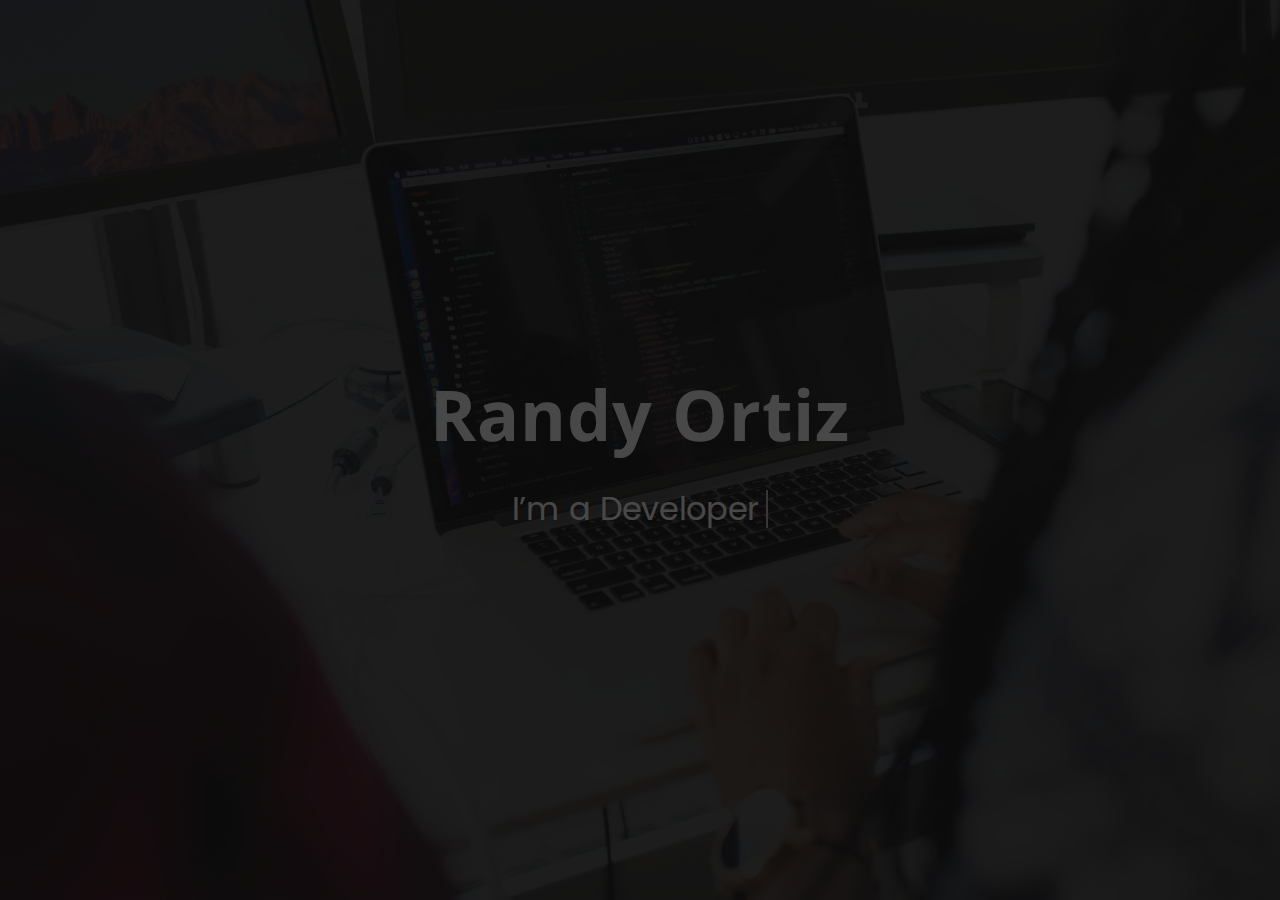
==== index.html @ 9e54a400 "changed page amount on second plan from five to three" ====
<!DOCTYPE html>
<html lang="en">

<head>
  <!-- Global site tag (gtag.js) - Google Analytics -->
<script async src="https://www.googletagmanager.com/gtag/js?id=UA-175506460-1"></script>
<script>
  window.dataLayer = window.dataLayer || [];
  function gtag(){dataLayer.push(arguments);}
  gtag('js', new Date());

  gtag('config', 'UA-175506460-1');
</script>

  <meta charset="utf-8">
  <!-- Title-->
  <title>Randy Ortiz - Personal Portfolio</title>
  <!-- Description-->
  <meta name="title" content="Randy Ortiz - Personal Portfolio">
  <meta name="description" content="Randy's Portfolio">
  <meta name="keyword" content="portfolio, javascript, html, css, react, wordpress, bootstrap, php, developer, Randy, website, freelance">
  <meta name="robots" content="index, follow">
  <meta http-equiv="Content-Type" content="text/html; charset=utf-8">
  <meta name="language" content="English">
  <meta name="viewport" content="width=device-width, initial-scale=1, shrink-to-fit=no">
  <!-- Open Graph / Facebook -->
  <meta property="og:type" content="website">
  <meta property="og:url" content="https://www.randyortiz.net/">
  <meta property="og:title" content="Randy Ortiz - Personal Portfolio">
  <meta property="og:description" content="Randy's Portfolio">
  <meta property="og:image" content="">

  <!-- Twitter -->
  <meta property="twitter:card" content="summary_large_image">
  <meta property="twitter:url" content="https://www.randyortiz.net/">
  <meta property="twitter:title" content="Randy Ortiz - Personal Portfolio">
  <meta property="twitter:description" content="Randy's Portfolio">
  <meta property="twitter:image" content="">
  <!-- Favicons-->
  <link rel="apple-touch-icon" sizes="180x180" href="img/favicons/apple-touch-icon.png">
  <link rel="icon" type="image/png" sizes="32x32" href="img/favicons/favicon-R.png">
  <link rel="icon" type="image/png" sizes="16x16" href="img/favicons/favicon-R.png">
  <!-- Web fonts-->
  <link href="https://fonts.googleapis.com/css?family=Poppins:300,300i,400,400i,500,500i,600,600i,700,700i,800,800i&amp;display=swap" rel="stylesheet">
  <link href="https://fonts.googleapis.com/css2?family=Open+Sans:ital,wght@1,600&display=swap" rel="stylesheet">
  <!-- CSS vendors-->
  <link rel="stylesheet" href="css/bootstrap-custom.css">
  <link rel="stylesheet" href="css/ionicons.min.css">
  <link rel="stylesheet" href="css/tiny-slider.css">
  <link rel="stylesheet" href="css/lity.min.css">
  <link rel="stylesheet" href="css/simplebar.min.css">
  <link rel="stylesheet" href="https://cdnjs.cloudflare.com/ajax/libs/font-awesome/4.7.0/css/font-awesome.min.css">
  <!-- Main CSS-->
  <link rel="stylesheet" href="css/main.css">
  <!-- CSS Color scheme-->
  <link id="color-scheme" rel="stylesheet" href="css/colors/main-blue.css">
  <!-- Custom CSS (Add your custom CSS styles to this file)-->
  <link rel="stylesheet" href="css/custom.css">
</head>

<body class="theme-dark">
  <!-- Preloader-->
  <div class="preloader">
    <div class="preloader-block">
      <div class="preloader-icon"><span class="loading-dot loading-dot-1"></span><span class="loading-dot loading-dot-2"></span><span class="loading-dot loading-dot-3"></span></div>
    </div>
  </div>
  <div id="overlay-effect"></div>
  <!-- Navbar-->
  <nav class="navbar-expand-md navbar fixed-top" id="navbar"><a class="navbar-brand" data-scroll="" href="#home-area">
      <!-- Navbar Logo-->
      <img class="img-fluid" src="img/randylogo-white.png" style="width: 150px" alt="Logo"></a>
    <span class="navbar-menu ml-auto" data-toggle="collapse" data-target="#navbarSupportedContent" aria-controls="navbarSupportedContent" aria-expanded="false" aria-label="Toggle navigation" role="button"><span class="btn-line"></span></span>
    <div class="collapse navbar-collapse order-1 order-lg-0" id="navbarSupportedContent">
      <!-- Navbar menu-->
      <ul class="navbar-nav ml-auto">
        <li class="nav-item"><a class="nav-link about"  href="#about">About</a></li>
        <li class="nav-item"><a class="nav-link resume"  href="#resume">Resume</a></li>
        <li class="nav-item"><a class="nav-link p-link portfolio"  href="#portfolio">Portfolio</a></li>
        <!-- <li class="nav-item"><a class="nav-link" href="#blog">Blog</a></li> -->
        <li class="nav-item"><a class="nav-link contact" href="#contact">Contact</a></li>
      </ul>
    </div>
  </nav>
  <!-- Home-->
  <section class="home-area element-cover-bg" id="home" style="background-image:url(img/bg-2.jpg)">
    <div class="container h-100">
      <div class="row h-100 align-items-center justify-content-center">
        <div class="col-12 col-lg-8 home-content text-center">
          <h1 class="home-name" style="font-family: 'Open Sans', sans-serif;">Randy <span>Ortiz</span></h1>
          <h4 class="cd-headline clip home-headline">I’m a <span class="cd-words-wrapper single-headline"><b class="is-visible">Developer</b><b>Problem Solver</b><b>Freelancer</b></span></h4>
        </div>
      </div>
    </div>
    <div class="fixed-wrapper">
      <!-- Languages list-->
      <!-- <div class="fixed-block block-left">
        <ul class="list-unstyled languages-list">
          <li><a href="#0"><span class="single-language">ENG</span></a></li>
          <li><a href="#0"><span class="single-language">JAP</span></a></li>
        </ul>
      </div> -->
      <!-- Social media icons-->
      <div class="fixed-block block-right">
        <ul class="list-unstyled social-icons">
          <li><a href="https://twitter.com/Randy97582755"><i class="icon ion-logo-twitter"></i></a></li>
          <li><a href="https://www.facebook.com/Randy.ortiz28"><i class="icon ion-logo-facebook"></i></a></li>
          <li><a href="https://www.linkedin.com/in/randy-ortiz-6a8027193/"><i class="icon ion-logo-linkedin"></i></a></li>
          <li><a href="https://github.com/Randyo28"><i class="icon ion-logo-github"></i></a></li>
          <li><a href="https://www.instagram.com/randyo28/?hl=en"><i class="icon ion-logo-instagram"></i></a></li>
        </ul>
      </div>
    </div>
  </section>
  <!-- About lightbox-->
  <div class="lightbox-wrapper" id="about" data-simplebar>
    <div class="container">
      <div class="lightbox-close">
        <div class="close-btn" data-modal-close=""><span class="btn-line"></span></div>
      </div>
      <div class="row">
        <div class="col-12">
          <div class="lightbox-content">
            <div class="row">
              <div class="col-12">
                <div class="section-heading page-heading">
                  <p class="section-description">Get to know me</p>
                  <h2 class="section-title">About Me</h2>
                  <div class="animated-bar"></div>
                </div>
              </div>
            </div>
            <!-- Info section-->
            <div class="info-section single-section">
              <div class="row align-items-center">
                <!-- Picture part-->
                <div class="col-12 col-lg-5 info-img"><img class="img-fluid img-thumbnail" src="img/Benji.jpeg" alt="About Picture"></div>
                <!-- Content part-->
                <div class="col-12 col-lg-7 info-content">
                  <div class="content-block">
                    <h2 class="content-subtitle">Who am i?</h2>
                    <h6 class="content-title">I'm Randy Ortiz, Web Developer</h6>
                    <div class="content-description">
                      <p>I'm a Web Developer based in the Howard Beach, NY area that can help you build your website from the ground up using custom code from scratch or a website on Wordpress.</p>
                    </div>
                    <address class="content-info">
                      <div class="row">
                        <div class="col-12 col-md-6 single-info"><span>Name:</span>
                          <p>Randy Ortiz</p>
                        </div>
                        <div class="col-12 col-md-6 single-info"><span>Email:</span>
                          <p><a href="mailto:Randyortiz28@gmail.com">Randyortiz28@gmail.com</a></p>
                        </div>
                      </div>
                      <div class="row">
                        <div class="col-12 col-md-6 single-info"><span>Specialty:</span>
                          <p>Front-End Development</p>
                        </div>
                        <div class="col-12 col-md-6 single-info"><span>From:</span>
                          <p>Howard Beach, NY</p>
                        </div>
                      </div>
                    </address>
                    <div class="d-block d-sm-flex align-items-center">
                      <!-- <a class="btn content-download button-main button-scheme" href="Software-Resume.html" role="button">View CV</a> -->
                      <ul class="list-unstyled list-inline content-follow">
                        <li class="list-inline-item"><a href="https://twitter.com/Randy97582755"><i class="icon ion-logo-twitter"></i></a></li>
                        <li class="list-inline-item"><a href="https://www.instagram.com/randyo28/?hl=en"><i class="icon ion-logo-instagram"></i></a></li>
                        <li class="list-inline-item"><a href="https://www.linkedin.com/in/randy-ortiz-6a8027193/"><i class="icon ion-logo-linkedin"></i></a></li>
                        <li class="list-inline-item"><a href="https://github.com/Randyo28"><i class="icon ion-logo-github"></i></a></li>
                        <li class="list-inline-item"><a href="https://www.facebook.com/Randy.ortiz28"><i class="icon ion-logo-facebook"></i></a></li>
                      </ul>
                    </div>
                  </div>
                </div>
              </div>
            </div>
            <!-- Services section-->
            <div class="services-section single-section">
              <div class="row">
                <div class="col-12">
                  <div class="section-heading">
                    <p class="section-description">Services i offer to my clients</p>
                    <h2 class="section-title">My Services</h2>
                  </div>
                </div>
              </div>
              <div class="row">
                <!-- Single service-->
                <div class="col-12 col-md-6 col-lg-4">
                  <div class="single-service"><i class="icon service-icon ion-logo-css3"></i>
                    <h6 class="service-title">HTML Emails</h6>
                    <p class="service-description">Designing and code email templates for marketing campaigns.</p>
                  </div>
                </div>
                <!-- Single service-->
                <div class="col-12 col-md-6 col-lg-4">
                  <div class="single-service"><i class="icon service-icon ion-md-images"></i>
                    <h6 class="service-title">PSD Design</h6>
                    <p class="service-description">Can turn any psd design to Html/Css code.</p>
                  </div>
                </div>
                <!-- Single service-->
                <div class="col-12 col-md-6 col-lg-4">
                  <div class="single-service"><i class="icon service-icon ion-logo-ionic"></i>
                    <h6 class="service-title">Customer Support</h6>
                    <p class="service-description">Can email me at anytime to get help with any Development issues.</p>
                  </div>
                </div>
                <!-- Single service-->
                <div class="col-12 col-md-6 col-lg-4">
                  <div class="single-service"><i class="icon service-icon ion-logo-wordpress"></i>
                    <h6 class="service-title">Web Development</h6>
                    <p class="service-description">Expertise in Html/Css, JavaScript, Bootstrap, version control using git to help make Incredible Landing Pages and Content filled websites.</p>
                  </div>
                </div>
                <!-- Single service-->
                <div class="col-12 col-md-6 col-lg-4">
                  <div class="single-service"><i class="icon service-icon ion-md-move"></i>
                    <h6 class="service-title">Fully Responsive</h6>
                    <p class="service-description">Using Google chrome development tools or bootstrap's mobile first approach I can make any website mobile responsive.</p>
                  </div>
                </div>
                <!-- Single service-->
                <div class="col-12 col-md-6 col-lg-4">
                  <div class="single-service"><i class="icon service-icon ion-ios-rocket"></i>
                    <h6 class="service-title">Branding</h6>
                    <p class="service-description branding">Google Analytics and SEO Services is the best Solution to promote your Branding.</p>
                  </div>
                </div>
              </div>
            </div>
            <!--Testiominal can go under here-->
            <div class="pricing-section single-section">
              <div class="row">
                <div class="col-12">
                  <div class="section-heading">
                    <p class="section-description">Get started with my services</p>
                    <h2 class="section-title">Choose a Plan</h2>
                  </div>
                </div>
              </div>
              <div class="row align-items-center">
                <!-- Single plan-->
                <div class="col-lg-4">
                  <div class="single-plan mb-4 mb-sm-5 standard"><i class="plan-icon icon ion-md-egg"></i>
                    <h3 class="plan-type">Standard</h3>
                    <h2 class="plan-price">$300</h2>
                    <ul class="list-unstyled plan-list">
                      <li>One Page Website</li>
                      <li>Mobile App Design</li>
                      <li>Responsive Design</li>
                      <li>Web Design</li>
                      <li>1 revision</li>
                    </ul>
                  </div>
                </div>
                <!-- Single plan-->
                <div class="col-lg-4">
                  <div class="single-plan mb-4 mb-sm-5"><i class="plan-icon icon ion-ios-rocket"></i>
                    <h3 class="plan-type">Professional</h3>
                    <h2 class="plan-price">$1000</h2>
                    <ul class="list-unstyled plan-list">
                      <li>Three Page Website</li>
                      <li>Responsive Design</li>
                      <li>Mobile App Design</li>
                      <li>Web Design</li>
                      <li>Hosting on local server for $20 month</li>
                      <li>3 revisions</li>
                    </ul>
                  </div>
                </div>
                <!-- Single plan-->
                <div class="col-lg-4">
                  <div class="single-plan mb-4 mb-sm-5"><i class="plan-icon icon ion-logo-ionic"></i>
                    <h3 class="plan-type">Business</h3>
                    <h2 class="plan-price">Contact for Pricing </h2>
                    <ul class="list-unstyled plan-list">
                      <li>Five pages +</li>
                      <li>Responsive Design</li>
                      <li>Mobile App Design</li>
                      <li>Web Design</li>
                      <li>Hosting on local server for $20 month</li>
                      <li>5 Revisions</li>
                    </ul>
                  </div>
                </div>
              </div>
            </div>
              </div>
            </div>
          </div>
        </div>
      </div>
    </div>
  </div>
  <!-- Resume lightbox-->
  <div class="lightbox-wrapper" id="resume" data-simplebar>
    <div class="container">
      <div class="lightbox-close">
        <div class="close-btn" data-modal-close=""><span class="btn-line"></span></div>
      </div>
      <div class="row">
        <div class="col-12">
          <div class="lightbox-content">
            <div class="row">
              <div class="col-12">
                <div class="section-heading page-heading">
                  <p class="section-description">Check out my Resume</p>
                  <h2 class="section-title">Resume</h2>
                  <div class="animated-bar"></div>
                </div>
              </div>
            </div>
            <!-- Resume section-->
            <div class="resume-section single-section">
              <div class="row">
                <!-- Education part-->
                <div class="col-12 col-md-6">
                  <div class="col-block education">
                    <h3 class="col-title">Education</h3>
                    <div class="resume-item"><span class="item-arrow"></span>
                      <h5 class="item-title">Associates Degree</h5><span class="item-details">KingsBorough Community College / 2013 - 2015</span>
                      <!-- <p class="item-description">Lorem ipsum dolor sit amet, consectetur adipisicing elit. Optio quo repudiandae.</p> -->
                    </div>
                    <div class="resume-item"><span class="item-arrow"></span>
                      <h5 class="item-title">Bachelor Degree</h5><span class="item-details">John Jay College / 2016 - 2018</span>
                      <!-- <p class="item-description">Lorem ipsum dolor sit amet, consectetur adipisicing elit. Optio quo repudiandae.</p> -->
                    </div>
                    <div class="resume-item"><span class="item-arrow"></span>
                      <h5 class="item-title">CodingPhase</h5><span class="item-details">CodingPhase.com / 2019 - Current</span>
                      <!-- <p class="item-description">Lorem ipsum dolor sit amet, consectetur adipisicing elit. Optio quo repudiandae.</p> -->
                    </div>
                  </div>
                </div>
                <!-- Experience part-->
                <div class="col-12 col-md-6">
                  <div class="col-block experience">
                    <h3 class="col-title">Experience</h3>
                    <div class="resume-item"><span class="item-arrow"></span>
                      <h5 class="item-title">Xander's Barbershop</h5><span class="item-details">Website for family barbershop using Html, Css, JS</span>
                      <!-- <p class="item-description">Lorem ipsum dolor sit amet, consectetur adipisicing elit. Optio quo repudiandae.</p> -->
                    </div>
                    <div class="resume-item"><span class="item-arrow"></span>
                      <h5 class="item-title">Security Officer</h5><span class="item-details">PowerPoint / 2017 - 2020</span>
                      <!-- <p class="item-description">Lorem ipsum dolor sit amet, consectetur adipisicing elit. Optio quo repudiandae.</p> -->
                    </div>
                    <div class="resume-item"><span class="item-arrow"></span>
                      <h5 class="item-title">Web Developer</h5><span class="item-details">Freelance / 2020 - Present</span>
                      <!-- <p class="item-description">Lorem ipsum dolor sit amet, consectetur adipisicing elit. Optio quo repudiandae.</p> -->
                    </div>
                  </div>
                </div>
              </div>
            </div>
            <!-- Skills section-->
            <div class="skills-section single-section">
              <div class="row">
                <div class="col-12">
                  <div class="section-heading">
                    <p class="section-description">Language and Skills I Know</p>
                    <h2 class="section-title">My Skills</h2>
                  </div>
                </div>
              </div>
              <div class="row">
                <div class="col-12 col-md-6">
                  <div class="single-skill">
                    <div class="skill-info"><span class="skill-name">HTML/CSS</span></div>
                    <div class="">
                      <ion-icon class="skills" name="logo-html5"></ion-icon>
                      <ion-icon class="skills" name="logo-css3"></ion-icon>
                    </div>
                  </div>
                  <div class="single-skill">
                    <div class="skill-info"><span class="skill-name">Web Design</span></div>
                    <div class="">
                      <ion-icon class="skills" name="logo-html5"></ion-icon>
                    </div>
                  </div>
                  <div class="single-skill">
                    <div class="skill-info"><span class="skill-name">JavaScript/Jquery</span></div>
                    <div class="">
                      <ion-icon class="skills" name="logo-javascript"></ion-icon>
                    </div>
                  </div>
                </div>
                <div class="col-12 col-md-6">
                  <div class="single-skill">
                    <div class="skill-info"><span class="skill-name">React</span></div>
                    <div class="">
                      <ion-icon class="skills" name="logo-react"></ion-icon>
                    </div>
                  </div>
                  <div class="single-skill">
                    <div class="skill-info"><span class="skill-name">Wordpress</span></div>
                    <div class="">
                      <ion-icon class="skills" name="logo-wordpress"></ion-icon>
                    </div>
                  </div>
                  <div class="single-skill">
                    <div class="skill-info"><span class="skill-name">Bootstrap</span></div>
                    <div class="">
                      <svg width="1em" height="1em" viewBox="0 0 16 16" class="skills bi bi-bootstrap-fill" fill="currentColor" xmlns="http://www.w3.org/2000/svg">
                        <path fill-rule="evenodd" d="M4.002 0a4 4 0 0 0-4 4v8a4 4 0 0 0 4 4h8a4 4 0 0 0 4-4V4a4 4 0 0 0-4-4h-8zm1.06 12h3.475c1.804 0 2.888-.908 2.888-2.396 0-1.102-.761-1.916-1.904-2.034v-.1c.832-.14 1.482-.93 1.482-1.816 0-1.3-.955-2.11-2.542-2.11H5.062V12zm1.313-4.875V4.658h1.78c.973 0 1.542.457 1.542 1.237 0 .802-.604 1.23-1.764 1.23H6.375zm0 3.762h1.898c1.184 0 1.81-.48 1.81-1.377 0-.885-.65-1.348-1.886-1.348H6.375v2.725z"/>
                      </svg>
                    </div>
                  </div>
                </div>
              </div>
            </div>
          </div>
        </div>
      </div>
    </div>
  </div>
  <!-- Portfolio lightbox-->
  <div class="lightbox-wrapper" id="portfolio" data-simplebar>
    <div class="container">
      <div class="lightbox-close">
        <div class="close-btn" data-modal-close=""><span class="btn-line"></span></div>
      </div>
      <div class="row">
        <div class="col-12">
          <div class="lightbox-content">
            <div class="row">
              <div class="col-12">
                <div class="section-heading page-heading">
                  <p class="section-description">Showcasing some of my best work</p>
                  <h2 class="section-title">Portfolio</h2>
                  <div class="animated-bar"></div>
                </div>
              </div>
            </div>
            <!-- Portfolio section-->
            <div class="portfolio-section single-section">
              <div class="row">
                <!-- Filter nav-->
                <div class="col-12">
                  <ul class="list-inline filter-control" role="group" aria-label="Filter Control">
                    <li class="list-inline-item tab-active" data-filter="*">All</li>
                    <li class="list-inline-item" data-filter=".website">Website</li>
                    <li class="list-inline-item" data-filter=".design">Design</li>
                    <li class="list-inline-item" data-filter=".email">Email</li>
                  </ul>
                </div>
              </div>
              <!-- Thumbnail list-->
              <div class="portfolio-grid row">
                <!-- Single item-->
                <div class="single-item col-6 col-lg-4 website"><a class="portfolio-item" href="img/barbersc.png" data-lightbox>
                    <div class="portfolio-wrapper"><img class="img-fluid" alt="Item" src="img/barberimg-1.png">
                      <div class="item-content">
                        <h6 class="content-title">Xanders Barbershop</h6> <a href="https://xandersbarber.shop/"><span class="content-more">View Website Here</span> </a>
                        <p class="content-p">Created using Html, Css, Js, Gsap</p>
                      </div>
                    </div>
                  </a></div>
                <!-- Single item-->
                <div class="single-item col-6 col-lg-4 design"><a class="portfolio-item" href="img/instagram-placeholder.png" data-lightbox>
                    <div class="portfolio-wrapper"><img class="img-fluid" alt="Item" src="img/instagram-placeholder.png">
                      <div class="item-content">
                        <h6 class="content-title">Instagram Profile</h6> <a href="https://instagram-page.netlify.app/"> <span class="content-more">View Website Here</span> </a>
                        <p class="content-p">Created using Html, Css, Js,</p>
                      </div>
                    </div>
                  </a></div>
                <!-- Single item-->
                <div class="single-item col-6 col-lg-4 website"><a class="portfolio-item" href="img/mydogs-modal.png" data-lightbox>
                    <div class="portfolio-wrapper"><img class="img-fluid" alt="Item" src="img/benji-1.jpeg">
                      <div class="item-content">
                        <h6 class="content-title">Website for my dogs</h6> <a href="https://my-dogs.netlify.app/"> <span class="content-more">View Website Here</span> </a>
                        <p class="content-p">Created using Html, Css, Js, Bootstrap, ScrollReveal</p>
                      </div>
                    </div>
                  </a></div>
                <!-- Single item-->
                <div class="single-item col-6 col-lg-4 design"><a class="portfolio-item" href="img/analytic-pic.png" data-lightbox>
                    <div class="portfolio-wrapper"><img class="img-fluid" alt="Item" src="img/analytic-pic.png">
                      <div class="item-content">
                        <h6 class="content-title">Analytic Solutions</h6> <a href="https://analytic-solutions.netlify.app/"> <span class="content-more">View Website Here</span> </a>
                        <p class="content-p">Created using Html, Css, Js, Gsap</p>
                      </div>
                    </div>
                  </a></div>
                <!-- Single item-->
                <div class="single-item col-6 col-lg-4 website"><a class="portfolio-item" href="img/myportfolio-placeholder.png" data-lightbox>
                    <div class="portfolio-wrapper"><img class="img-fluid" alt="Item" src="img/Randy-portfolio-img.png" >
                      <div class="item-content">
                        <h6 class="content-title">My Portfolio</h6> <a href="https://www.randyortiz.net/"> <span class="content-more">View Website Here</span> </a>
                        <p class="content-p">Created using Html, Css, Js, Bootstrap, php,</p>
                      </div>
                    </div>
                  </a></div>
                <!-- Single item-->
                <div class="single-item col-6 col-lg-4 email"><a class="portfolio-item" href="img/Flash-img.png" data-lightbox>
                    <div class="portfolio-wrapper"><img class="img-fluid" alt="Item" src="img/Flash-placeholder.png">
                      <div class="item-content">
                        <h6 class="content-title">Flash Email</h6> <a href="https://flash-email.netlify.app/"> <span class="content-more">View Website Here</span> </a>
                        <p class="content-p">Created using Html, Css</p>
                      </div>
                    </div>
                  </a></div>
              </div>
            </div>
          </div>
        </div>
      </div>
    </div>
  </div>
              </div>
            </div>
          </div>
        </div>
      </div>
    </div>
  </div>
  <!-- Contact lightbox-->
  <div class="lightbox-wrapper" id="contact" data-simplebar>
    <div class="container">
      <div class="lightbox-close">
        <div class="close-btn" data-modal-close=""><span class="btn-line"></span></div>
      </div>
      <div class="row">
        <div class="col-12">
          <div class="lightbox-content">
            <div class="row">
              <div class="col-12">
                <div class="section-heading page-heading">
                  <p class="section-description">Feel free to contact me anytimes</p>
                  <h2 class="section-title">Get in Touch</h2>
                  <div class="animated-bar"></div>
                </div>
              </div>
            </div>
            <!-- Contact section-->
            <div class="contact-section single-section">
              <div class="row">
                <!-- Contact form-->
                <div class="col-12 col-lg-7">
                  <form class="contact-form" data-netlify="true" id="contact-form" action="php/contact.php">
                    <h4 class="content-title">Message Me</h4>
                    <div class="row">
                      <div class="col-12 col-md-6 form-group"><input class="form-control" id="contact-name" type="text" name="name" placeholder="Name" required=""></div>
                      <div class="col-12 col-md-6 form-group"><input class="form-control" id="contact-email" type="email" name="email" placeholder="Email" required=""></div>
                      <div class="col-12 form-group"><input class="form-control" id="contact-subject" type="text" name="subject" placeholder="Subject" required=""></div>
                      <div class="col-12 form-group form-message"><textarea class="form-control" id="contact-message" name="message" placeholder="Message" rows="5" required=""></textarea></div>
                      <div class="col-12 form-submit"><button class="btn button-main button-scheme" id="contact-submit" type="submit">Send Message</button>
                        <p class="contact-feedback"></p>
                      </div>
                    </div>
                  </form>
                </div>
                <!-- Contact info-->
                <div class="col-12 col-lg-5">
                  <div class="contact-info">
                    <h4 class="content-title">Contact Info</h4>
                    <p class="info-description">Always available for freelance work/Job Opportunity if the right project comes along, Feel free to contact me!</p>
                    <ul class="list-unstyled list-info">
                      <li>
                        <div class="media align-items-center"><span class="info-icon"><i class="icon ion-logo-ionic"></i></span>
                          <div class="media-body info-details">
                            <h6 class="info-type">Name</h6><span class="info-value">Randy Ortiz</span>
                          </div>
                        </div>
                      </li>
                      <li>
                        <div class="media align-items-center"><span class="info-icon"><i class="icon ion-md-map"></i></span>
                          <div class="media-body info-details">
                            <h6 class="info-type">Location</h6><span class="info-value">Contact for Info</span>
                          </div>
                        </div>
                      </li>
                      <li>
                        <div class="media align-items-center"><span class="info-icon"><i class="icon ion-md-call"></i></span>
                          <div class="media-body info-details">
                            <h6 class="info-type">Call Me</h6><span class="info-value">Contact for Info</span>
                          </div>
                        </div>
                      </li>
                      <li>
                        <div class="media align-items-center"><span class="info-icon"><i class="icon ion-md-send"></i></span>
                          <div class="media-body info-details">
                            <h6 class="info-type">Email Me</h6><span class="info-value"><a href="mailto:Randyortiz28@gmail.com">Randyortiz28@gmail.com</a></span>
                          </div>
                        </div>
                      </li>
                    </ul>
                  </div>
                </div>
              </div>
            </div>
          </div>
        </div>
      </div>
    </div>
  </div>
  <!-- Scripts-->
  <script src="js/jquery.min.js"></script>
  <script src="js/bootstrap.bundle.min.js"></script>
  <script src="js/imagesloaded.pkgd.min.js"></script>
  <script src="js/isotope.pkgd.min.js"></script>
  <script src="js/animatedModal.js"></script>
  <script src="js/tiny-slider.js"></script>
  <script src="js/lity.min.js"></script>
  <script src="js/simplebar.min.js"></script>
  <script src="js/jquery.mb.YTPlayer.min.js"></script>
  <script src="js/main.js"></script>
  <script src="https://unpkg.com/ionicons@5.2.3/dist/ionicons.js"></script>
  <!-- Custom JS -->
  <script src="https://cdnjs.cloudflare.com/ajax/libs/gsap/3.5.1/gsap.min.js"></script>
  <script src="https://cdnjs.cloudflare.com/ajax/libs/gsap/3.5.1/ScrollTrigger.min.js"></script>
  <script src="js/custom.js"></script>
</body>

</html>
---- css/tiny-slider.css ----
.tns-outer{padding:0 !important}.tns-outer [hidden]{display:none !important}.tns-outer [aria-controls],.tns-outer [data-action]{cursor:pointer}.tns-slider{-webkit-transition:all 0s;-moz-transition:all 0s;transition:all 0s}.tns-slider>.tns-item{-webkit-box-sizing:border-box;-moz-box-sizing:border-box;box-sizing:border-box}.tns-horizontal.tns-subpixel{white-space:nowrap}.tns-horizontal.tns-subpixel>.tns-item{display:inline-block;vertical-align:top;white-space:normal}.tns-horizontal.tns-no-subpixel:after{content:'';display:table;clear:both}.tns-horizontal.tns-no-subpixel>.tns-item{float:left}.tns-horizontal.tns-carousel.tns-no-subpixel>.tns-item{margin-right:-100%}.tns-no-calc{position:relative;left:0}.tns-gallery{position:relative;left:0;min-height:1px}.tns-gallery>.tns-item{position:absolute;left:-100%;-webkit-transition:transform 0s, opacity 0s;-moz-transition:transform 0s, opacity 0s;transition:transform 0s, opacity 0s}.tns-gallery>.tns-slide-active{position:relative;left:auto !important}.tns-gallery>.tns-moving{-webkit-transition:all 0.25s;-moz-transition:all 0.25s;transition:all 0.25s}.tns-autowidth{display:inline-block}.tns-lazy-img{-webkit-transition:opacity 0.6s;-moz-transition:opacity 0.6s;transition:opacity 0.6s;opacity:0.6}.tns-lazy-img.tns-complete{opacity:1}.tns-ah{-webkit-transition:height 0s;-moz-transition:height 0s;transition:height 0s}.tns-ovh{overflow:hidden}.tns-visually-hidden{position:absolute;left:-10000em}.tns-transparent{opacity:0;visibility:hidden}.tns-fadeIn{opacity:1;filter:alpha(opacity=100);z-index:0}.tns-normal,.tns-fadeOut{opacity:0;filter:alpha(opacity=0);z-index:-1}.tns-vpfix{white-space:nowrap}.tns-vpfix>div,.tns-vpfix>li{display:inline-block}.tns-t-subp2{margin:0 auto;width:310px;position:relative;height:10px;overflow:hidden}.tns-t-ct{width:2333.3333333%;width:-webkit-calc(100% * 70 / 3);width:-moz-calc(100% * 70 / 3);width:calc(100% * 70 / 3);position:absolute;right:0}.tns-t-ct:after{content:'';display:table;clear:both}.tns-t-ct>div{width:1.4285714%;width:-webkit-calc(100% / 70);width:-moz-calc(100% / 70);width:calc(100% / 70);height:10px;float:left}

/*# sourceMappingURL=sourcemaps/tiny-slider.css.map */
---- css/simplebar.min.css ----
[data-simplebar]{position:relative;flex-direction:column;flex-wrap:wrap;justify-content:flex-start;align-content:flex-start;align-items:flex-start}.simplebar-wrapper{overflow:hidden;width:inherit;height:inherit;max-width:inherit;max-height:inherit}.simplebar-mask{direction:inherit;position:absolute;overflow:hidden;padding:0;margin:0;left:0;top:0;bottom:0;right:0;width:auto!important;height:auto!important;z-index:0}.simplebar-offset{direction:inherit!important;box-sizing:inherit!important;resize:none!important;position:absolute;top:0;left:0;bottom:0;right:0;padding:0;margin:0;-webkit-overflow-scrolling:touch}.simplebar-content-wrapper{direction:inherit;box-sizing:border-box!important;position:relative;display:block;height:100%;width:auto;visibility:visible;overflow:auto;max-width:100%;max-height:100%}.simplebar-content:after,.simplebar-content:before{content:' ';display:table}.simplebar-placeholder{max-height:100%;max-width:100%;width:100%;pointer-events:none}.simplebar-height-auto-observer-wrapper{box-sizing:inherit!important;height:100%;width:100%;max-width:1px;position:relative;float:left;max-height:1px;overflow:hidden;z-index:-1;padding:0;margin:0;pointer-events:none;flex-grow:inherit;flex-shrink:0;flex-basis:0}.simplebar-height-auto-observer{box-sizing:inherit;display:block;opacity:0;position:absolute;top:0;left:0;height:1000%;width:1000%;min-height:1px;min-width:1px;overflow:hidden;pointer-events:none;z-index:-1}.simplebar-track{z-index:1;position:absolute;right:0;bottom:0;pointer-events:none;overflow:hidden}[data-simplebar].simplebar-dragging .simplebar-content{pointer-events:none;user-select:none;-webkit-user-select:none}[data-simplebar].simplebar-dragging .simplebar-track{pointer-events:all}.simplebar-scrollbar{position:absolute;right:2px;width:7px;min-height:10px}.simplebar-scrollbar:before{position:absolute;content:'';background:#000;border-radius:7px;left:0;right:0;opacity:0;transition:opacity .2s linear}.simplebar-track .simplebar-scrollbar.simplebar-visible:before{opacity:.5;transition:opacity 0s linear}.simplebar-track.simplebar-vertical{top:0;width:11px}.simplebar-track.simplebar-vertical .simplebar-scrollbar:before{top:2px;bottom:2px}.simplebar-track.simplebar-horizontal{left:0;height:11px}.simplebar-track.simplebar-horizontal .simplebar-scrollbar:before{height:100%;left:2px;right:2px}.simplebar-track.simplebar-horizontal .simplebar-scrollbar{right:auto;left:0;top:2px;height:7px;min-height:0;min-width:10px;width:auto}[data-simplebar-direction=rtl] .simplebar-track.simplebar-vertical{right:auto;left:0}.hs-dummy-scrollbar-size{direction:rtl;position:fixed;opacity:0;visibility:hidden;height:500px;width:500px;overflow-y:hidden;overflow-x:scroll}
---- css/main.css ----
/*----------- Table of Contents -----------*/
/**
 * Globals
 * Preloader
 * Navbar
 * Home
 * About
 * Resume
 * Portfolio
 * Blog
 * Contact
 */
/*----------- Globals -----------*/
/* Disable outline */
:focus {
  outline: none;
}

::-moz-focus-inner {
  border: 0;
}

/* Body */
body {
  background-color: #111;
  color: #9f9f9f;
  font-family: "Poppins", sans-serif;
  font-size: 14px;
  font-weight: 400;
  line-height: 1.95;
  overflow: hidden;
  position: relative;
}

/* Typography */
i.icon {
  line-height: 100%;
}

h1,
h2,
h3,
h4,
h5,
h6,
.h1,
.h2,
.h3,
.h4,
.h5,
.h6 {
  color: #f0f0f0;
}

b {
  font-weight: bold;
}

/* Other elements */
a {
  transition: all 0.15s ease-in-out;
}

a:hover,
a:focus {
  text-decoration: none;
}

hr {
  border-top: 3px solid #1b1b1b;
  margin: 0;
}

.anchor-basic {
  color: #fff !important;
}

.anchor-basic:hover,
.anchor-basic:focus {
  color: #bfbfbf !important;
}

/* Buttons */
.button-main {
  background-color: #fff;
  border: 1px solid #fff;
  border-radius: 30px;
  color: #222;
  font-size: 14px;
  padding: 10px 35px;
}

.button-main:focus {
  background-color: #bfbfbf;
  border: 1px solid #fff;
  box-shadow: none;
}

.button-main.button-scheme {
  color: #fff;
}

/* Helpers */
.rc-mb-0 {
  margin-bottom: 0 !important;
}

/* Overlay background */
.element-cover-bg {
  background-color: rgba(0, 0, 0, 0.85);
  background-position: 50% 0;
  background-repeat: no-repeat;
  background-size: cover;
  position: relative;
}

.element-cover-bg:before {
  content: '';
  height: 100%;
  left: 0;
  position: absolute;
  top: 0;
  width: 100%;
}

/* Animations */
@-webkit-keyframes fadeIn {
  from {
    opacity: 0;
  }

  to {
    opacity: 1;
  }
}

@keyframes fadeIn {
  from {
    opacity: 0;
  }

  to {
    opacity: 1;
  }
}

.fadeIn {
  -webkit-animation-name: fadeIn;
  animation-name: fadeIn;
}

@-webkit-keyframes fadeOut {
  from {
    opacity: 1;
  }

  to {
    opacity: 0;
  }
}

@keyframes fadeOut {
  from {
    opacity: 1;
  }

  to {
    opacity: 0;
  }
}

.fadeOut {
  -webkit-animation-name: fadeOut;
  animation-name: fadeOut;
}

@-webkit-keyframes overlayEffectUp {
  0% {
    -webkit-transform: translateY(100%);
    transform: translateY(100%);
  }

  35%,
  65% {
    -webkit-transform: translateY(0%);
    transform: translateY(0%);
  }

  100% {
    -webkit-transform: translateY(-100%);
    transform: translateY(-100%);
  }
}

@keyframes overlayEffectUp {
  0% {
    -webkit-transform: translateY(100%);
    transform: translateY(100%);
  }

  35%,
  65% {
    -webkit-transform: translateY(0%);
    transform: translateY(0%);
  }

  100% {
    -webkit-transform: translateY(-100%);
    transform: translateY(-100%);
  }
}

@-webkit-keyframes overlayEffectDown {
  0% {
    -webkit-transform: translateY(-100%);
    transform: translateY(-100%);
  }

  35%,
  65% {
    -webkit-transform: translateY(0%);
    transform: translateY(0%);
  }

  100% {
    -webkit-transform: translateY(100%);
    transform: translateY(100%);
  }
}

@keyframes overlayEffectDown {
  0% {
    -webkit-transform: translateY(-100%);
    transform: translateY(-100%);
  }

  35%,
  65% {
    -webkit-transform: translateY(0%);
    transform: translateY(0%);
  }

  100% {
    -webkit-transform: translateY(100%);
    transform: translateY(100%);
  }
}

/* General styles */
.f-basis-100 {
  -ms-flex-preferred-size: 100%;
  flex-basis: 100%;
}

.content-title {
  line-height: 1.5;
  margin-bottom: 12px;
}

.tns-nav {
  margin: 10px 0;
  text-align: center;
}

.tns-nav>[aria-controls] {
  background: #ddd;
  border: 0;
  border-radius: 50%;
  height: 9px;
  margin: 0 5px;
  padding: 0;
  width: 9px;
}

.tns-nav>.tns-nav-active {
  background: #999;
}

.lity {
  z-index: 99990;
}

.lity-wrap {
  z-index: 99990;
}

.lity-loader {
  z-index: 99991;
}

.lity-container {
  z-index: 99992;
}

.lity-content {
  z-index: 99993;
}

.lity-close,
.lity-close:hover,
.lity-close:focus,
.lity-close:active,
.lity-close:visited {
  z-index: 99994;
}

.lity {
  transition: opacity 0.15s ease;
}

.lity-loader {
  transition: opacity 0.15s ease;
}

.lity-content {
  transition: -webkit-transform 0.15s ease;
  transition: transform 0.15s ease;
  transition: transform 0.15s ease, -webkit-transform 0.15s ease;
}

.lity-close {
  -ms-flex-direction: column;
  -ms-flex-pack: justify;
  -ms-flex-pack: center;
  cursor: pointer;
  display: -ms-flexbox;
  display: flex;
  flex-direction: column;
  height: 19px;
  justify-content: space-between;
  justify-content: center;
  position: relative;
  position: fixed;
  right: 25px;
  top: 25px;
  width: 30px;
  width: 22px;
}

.lity-close .btn-line,
.lity-close:before,
.lity-close:after {
  -ms-flex-item-align: end;
  align-self: flex-end;
  background-color: gray;
  height: 3px;
  width: 100%;
}

.lity-close:before {
  content: '';
  width: 85%;
}

.lity-close:after {
  content: '';
}

.lity-close .btn-line {
  width: 55%;
}

.lity-close .btn-line,
.lity-close:before,
.lity-close:after {
  background-color: #fff;
  position: absolute;
  width: 100%;
}

.lity-close .btn-line {
  display: none;
}

.lity-close:before {
  -webkit-transform: rotate(45deg);
  transform: rotate(45deg);
}

.lity-close:after {
  -webkit-transform: rotate(-45deg);
  transform: rotate(-45deg);
}

.lity-close:active {
  top: 25px;
}

.lity-close .btn-line,
.lity-close:before,
.lity-close:after {
  background-color: #fff;
  height: 2px;
}

@media (max-width: 575.98px) {
  .lity-close {
    right: 15px;
  }
}

#overlay-effect {
  -webkit-animation-duration: 1s;
  -webkit-animation-fill-mode: both;
  -webkit-animation-timing-function: ease-in-out;
  -webkit-transform: translateY(100%);
  animation-duration: 1s;
  animation-fill-mode: both;
  animation-timing-function: ease-in-out;
  background-color: #181818;
  bottom: 0;
  display: block;
  position: fixed;
  top: 0;
  transform: translateY(100%);
  width: 100%;
  z-index: 99999;
}

#overlay-effect.animate-up {
  -webkit-animation-name: overlayEffectUp;
  animation-name: overlayEffectUp;
}

#overlay-effect.animate-down {
  -webkit-animation-name: overlayEffectDown;
  animation-name: overlayEffectDown;
}

.lightbox-wrapper {
  background-color: #101010;
  position: fixed;
}

.lightbox-wrapper .lightbox-close {
  position: fixed;
  right: 4vw;
  top: 35px;
  z-index: 99;
}

.lightbox-wrapper .lightbox-close .close-btn {
  -ms-flex-direction: column;
  -ms-flex-pack: justify;
  -ms-flex-pack: center;
  cursor: pointer;
  display: -ms-flexbox;
  display: flex;
  flex-direction: column;
  height: 19px;
  justify-content: space-between;
  justify-content: center;
  position: relative;
  width: 30px;
}

.lightbox-wrapper .lightbox-close .close-btn .btn-line,
.lightbox-wrapper .lightbox-close .close-btn:before,
.lightbox-wrapper .lightbox-close .close-btn:after {
  -ms-flex-item-align: end;
  align-self: flex-end;
  background-color: gray;
  height: 3px;
  width: 100%;
}

.lightbox-wrapper .lightbox-close .close-btn:before {
  content: '';
  width: 85%;
}

.lightbox-wrapper .lightbox-close .close-btn:after {
  content: '';
}

.lightbox-wrapper .lightbox-close .close-btn .btn-line {
  width: 55%;
}

.lightbox-wrapper .lightbox-close .close-btn .btn-line,
.lightbox-wrapper .lightbox-close .close-btn:before,
.lightbox-wrapper .lightbox-close .close-btn:after {
  background-color: #fff;
  position: absolute;
  width: 100%;
}

.lightbox-wrapper .lightbox-close .close-btn .btn-line {
  display: none;
}

.lightbox-wrapper .lightbox-close .close-btn:before {
  -webkit-transform: rotate(45deg);
  transform: rotate(45deg);
}

.lightbox-wrapper .lightbox-close .close-btn:after {
  -webkit-transform: rotate(-45deg);
  transform: rotate(-45deg);
}

.lightbox-wrapper .lightbox-close .close-btn .btn-line,
.lightbox-wrapper .lightbox-close .close-btn:before,
.lightbox-wrapper .lightbox-close .close-btn:after {
  background-color: #fff;
  height: 2px;
}

.lightbox-wrapper .simplebar-track.simplebar-vertical {
  width: 13px;
}

.lightbox-wrapper .simplebar-track.simplebar-vertical .simplebar-scrollbar {
  right: 1px;
  width: 9px;
}

.lightbox-wrapper .simplebar-track.simplebar-vertical .simplebar-scrollbar:before {
  background: #3c3c3c;
}

.lightbox-wrapper .lightbox-content {
  margin: 70px 0;
}

.lightbox-wrapper .lightbox-content .single-section:not(:last-child) {
  margin-bottom: 120px;
}

.lightbox-wrapper .lightbox-content .section-heading {
  margin-bottom: 50px;
  text-align: left;
}

.lightbox-wrapper .lightbox-content .section-heading>.section-title {
  display: inline-block;
  font-size: 38px;
  font-weight: 700;
  letter-spacing: -0.25px;
  line-height: 100%;
  margin-bottom: 0;
  position: relative;
  z-index: 9;
}

.lightbox-wrapper .lightbox-content .section-heading.page-heading {
  margin-bottom: 83px;
  text-align: center;
}

.lightbox-wrapper .lightbox-content .section-heading.page-heading>.section-title {
  font-size: 46px;
  margin-bottom: 37px;
}

.lightbox-wrapper .lightbox-content .section-heading.page-heading>.animated-bar {
  background-color: #fff;
  content: '';
  display: block;
  height: 4px;
  left: 0;
  margin: 0 auto 0 auto;
  position: relative;
  right: 0;
  width: 75px;
}

.lightbox-wrapper .lightbox-content .section-heading.page-heading>.animated-bar:before,
.lightbox-wrapper .lightbox-content .section-heading.page-heading>.animated-bar:after {
  -webkit-animation-duration: 3s;
  -webkit-animation-iteration-count: infinite;
  -webkit-animation-name: barAnimation;
  -webkit-animation-timing-function: linear;
  animation-duration: 3s;
  animation-iteration-count: infinite;
  animation-name: barAnimation;
  animation-timing-function: linear;
  background-color: #101010;
  content: '';
  height: 100%;
  position: absolute;
  top: 0;
  width: 4px;
}

.lightbox-wrapper .lightbox-content .section-heading.page-heading>.animated-bar:before {
  left: 8px;
}

.lightbox-wrapper .lightbox-content .section-heading.page-heading>.animated-bar:after {
  left: 0;
}

@-webkit-keyframes barAnimation {
  from {
    -webkit-transform: translateX(0);
    transform: translateX(0);
  }

  to {
    -webkit-transform: translateX(75px);
    transform: translateX(75px);
  }
}

@keyframes barAnimation {
  from {
    -webkit-transform: translateX(0);
    transform: translateX(0);
  }

  to {
    -webkit-transform: translateX(75px);
    transform: translateX(75px);
  }
}

.lightbox-wrapper .lightbox-content .section-heading>.section-description {
  font-size: 15px;
  margin-bottom: 17px;
}

@media (max-width: 991.98px) {
  .lightbox-wrapper .lightbox-content .single-section:not(:last-child) {
    margin-bottom: 100px;
  }

  .lightbox-wrapper .lightbox-content .section-heading>.section-title {
    font-size: 36px;
  }

  .lightbox-wrapper .lightbox-content .section-heading>.section-description {
    font-size: 14px;
  }

  .lightbox-wrapper .lightbox-content .section-heading.page-heading>.section-title {
    font-size: 42px;
  }
}

@media (max-width: 767.98px) {
  .lightbox-wrapper .lightbox-content .section-heading>.section-description {
    font-size: 14px;
  }
}

@media (max-width: 575.98px) {
  .lightbox-wrapper .lightbox-content .section-heading>.section-title {
    font-size: 34px;
  }

  .lightbox-wrapper .lightbox-content .section-heading.page-heading>.section-title {
    font-size: 36px;
  }
}

/*----------- Preloader lightbox -----------*/
.preloader {
  background-color: #0e0e0e;
  height: 100%;
  position: fixed;
  top: 0;
  width: 100%;
  z-index: 99999;
}

.preloader .preloader-block {
  -webkit-transform: translate(50%, 50%);
  bottom: 50%;
  position: fixed;
  right: 50%;
  transform: translate(50%, 50%);
  z-index: 3000;
}

.preloader .preloader-block .preloader-icon .loading-dot {
  background-color: #fff;
  border-radius: 50%;
  display: inline-block;
  height: 13px;
  width: 13px;
}

.preloader .preloader-block .preloader-icon .loading-dot.loading-dot-1 {
  -webkit-animation: 1.2s grow ease-in-out infinite;
  animation: 1.2s grow ease-in-out infinite;
}

.preloader .preloader-block .preloader-icon .loading-dot.loading-dot-2 {
  -webkit-animation: 1.2s grow ease-in-out infinite 0.15555s;
  animation: 1.2s grow ease-in-out infinite 0.15555s;
  margin: 0 14px;
}

.preloader .preloader-block .preloader-icon .loading-dot.loading-dot-3 {
  -webkit-animation: 1.2s grow ease-in-out infinite 0.3s;
  animation: 1.2s grow ease-in-out infinite 0.3s;
}

@-webkit-keyframes grow {

  0%,
  40%,
  100% {
    -webkit-transform: scale(0);
    transform: scale(0);
  }

  40% {
    -webkit-transform: scale(1);
    transform: scale(1);
  }
}

@keyframes grow {

  0%,
  40%,
  100% {
    -webkit-transform: scale(0);
    transform: scale(0);
  }

  40% {
    -webkit-transform: scale(1);
    transform: scale(1);
  }
}

/*----------  Navbar  ----------*/
.navbar {
  background-color: transparent;
  padding: 23px 50px;
}

.navbar .navbar-brand span {
  color: #f3f3f3;
  text-transform: uppercase;
}

.navbar .navbar-brand img {
  width: 110px;
}

.navbar .navbar-brand svg {
  width: 110px;
}

.navbar .navbar-brand svg #logo-text {
  fill: #e6e6e6;
}

.navbar .navbar-menu {
  display: none;
}

.navbar .navbar-nav .nav-link {
  color: #e6e6e6;
  font-size: 15px;
  padding: 0;
}

.navbar .navbar-nav .nav-item:not(:last-child) .nav-link {
  margin-right: 32px;
}

@media (max-width: 767.98px) {
  .navbar .navbar-brand img {
    width: 90px;
  }

  .navbar .navbar-menu {
    -ms-flex-direction: column;
    -ms-flex-pack: justify;
    cursor: pointer;
    display: -ms-flexbox;
    display: flex;
    flex-direction: column;
    height: 19px;
    justify-content: space-between;
    position: relative;
    width: 30px;
  }

  .navbar .navbar-menu .btn-line,
  .navbar .navbar-menu:before,
  .navbar .navbar-menu:after {
    -ms-flex-item-align: end;
    align-self: flex-end;
    background-color: gray;
    height: 3px;
    width: 100%;
  }

  .navbar .navbar-menu:before {
    content: '';
    width: 85%;
  }

  .navbar .navbar-menu:after {
    content: '';
  }

  .navbar .navbar-menu .btn-line {
    width: 55%;
  }

  .navbar .navbar-menu .btn-line,
  .navbar .navbar-menu:before,
  .navbar .navbar-menu:after {
    background-color: #f3f3f3;
  }

  .navbar .navbar-collapse .navbar-nav {
    background-color: #191919;
    padding: 8px 20px;
    position: relative;
    top: 8px;
    width: 200px;
    z-index: 2;
  }

  .navbar .navbar-collapse .navbar-nav .nav-link {
    color: rgba(255, 255, 255, 0.7);
    font-size: 14px;
    letter-spacing: 0.35px;
    padding: 7px 0;
  }

  .navbar .navbar-collapse .navbar-nav .nav-link:hover,
  .navbar .navbar-collapse .navbar-nav .nav-link:focus {
    color: #fff;
  }
}

@media screen and (-ms-high-contrast: active),
(-ms-high-contrast: none) {
  .navbar .navbar-brand svg {
    height: 30px;
  }
}

/*----------- Home -----------*/
.home-area {
  background-color: #111;
  background-position: center center;
  height: 100vh;
  overflow: hidden;
}

.home-area:before {
  background-color: rgba(0, 0, 0, 0.7);
}

.home-area .fixed-wrapper {
  margin: 0 50px;
  position: relative;
}

.home-area .fixed-wrapper .fixed-block {
  bottom: 34px;
  position: absolute;
}

.home-area .fixed-wrapper .fixed-block.block-left {
  left: 0;
}

.home-area .fixed-wrapper .fixed-block.block-right {
  right: 0;
}

.home-area .fixed-wrapper .languages-list {
  margin-bottom: 0;
}

.home-area .fixed-wrapper .languages-list .single-language {
  -webkit-transform: rotate(90deg);
  color: #e6e6e6;
  display: block;
  margin-top: 20px;
  text-transform: uppercase;
  transform: rotate(90deg);
}

.home-area .fixed-wrapper .social-icons {
  margin-bottom: 0;
}

.home-area .fixed-wrapper .social-icons>li {
  line-height: 100%;
  margin-top: 14px;
  text-align: center;
}

.home-area .fixed-wrapper .social-icons i.icon {
  color: #f3f3f3;
  font-size: 23px;
  line-height: 100%;
}

.home-area .home-name {
  color: #fff;
  font-size: 70px;
  font-weight: 700;
  letter-spacing: 1px;
  margin-bottom: 34px;
}

.home-area .home-headline {
  color: #fff;
  font-size: 32px;
  font-weight: 400;
  letter-spacing: 0.3px;
  margin-bottom: 0;
}

.home-area .home-headline .single-headline {
  display: inline-block;
  position: relative;
  text-align: left;
  vertical-align: top;
}

.home-area .home-headline .single-headline::after {
  background-color: #b9b9b9;
  content: '';
  height: 100%;
  position: absolute;
  right: 0;
  top: 0;
  width: 2px;
}

.home-area .home-headline .single-headline b {
  display: inline-block;
  font-weight: 400;
  left: 0;
  opacity: 0;
  position: absolute;
  top: 0;
  white-space: nowrap;
}

.home-area .home-headline .single-headline b.is-visible {
  opacity: 1;
  position: relative;
}

.home-area.video-variant #wrapper_homeVideo:before {
  background-color: rgba(0, 0, 0, 0.7);
  content: '';
  height: 100%;
  left: 0;
  position: absolute;
  top: 0;
  width: 100%;
  z-index: 1;
}

@media (max-width: 991.98px) {
  .home-area .home-name {
    font-size: 62px;
  }

  .home-area .home-headline {
    font-size: 30px;
  }
}

@media (max-width: 767.98px) {
  .home-area .fixed-wrapper {
    display: block;
  }
}

@media (max-width: 575.98px) {
  .home-area {
    background-position: 62% center;
  }

  .home-area .home-name {
    font-size: 48px;
  }

  .home-area .home-headline {
    font-size: 26px;
  }
}

/*----------- About lightbox -----------*/
/* About: Info */
#about .info-section .info-img img {
  background-color: transparent;
  border-color: rgba(0, 0, 0, 0.18);
  width: 430px;
}

#about .info-section .info-content .content-subtitle {
  font-size: 24px;
  margin-bottom: 15px;
}

#about .info-section .info-content .content-title {
  font-size: 31px;
  font-weight: 700;
  line-height: 1.6;
  margin-bottom: 16px;
}

#about .info-section .info-content .content-description {
  font-size: 15px;
}

#about .info-section .info-content .content-description p:last-child {
  border-bottom: 2px solid rgba(255, 255, 255, 0.08);
  margin-bottom: 0;
  padding-bottom: 29px;
}

#about .info-section .info-content .content-info {
  font-size: 15px;
  margin-bottom: 4px;
  padding: 29px 0;
}

#about .info-section .info-content .content-info>.row:last-child .single-info {
  margin-bottom: 0;
}

#about .info-section .info-content .content-info .single-info {
  margin-bottom: 10px;
}

#about .info-section .info-content .content-info .single-info>span {
  color: #dadada;
  font-weight: 400;
  margin-right: 10px;
}

#about .info-section .info-content .content-info .single-info>p {
  display: inline-block;
  margin-bottom: 0;
}

#about .info-section .info-content .content-download {
  margin-right: 23px;
}

#about .info-section .info-content .content-follow {
  -ms-flex-align: center;
  align-items: center;
  display: inline-block;
  display: -ms-flexbox;
  display: flex;
  line-height: 100%;
  margin-bottom: 0;
}

#about .info-section .info-content .content-follow:before {
  background-color: rgba(255, 255, 255, 0.25);
  content: '';
  height: 2px;
  margin-right: 23px;
  width: 60px;
}

#about .info-section .info-content .content-follow li {
  font-size: 21px;
}

#about .info-section .info-content .content-follow li:not(last-child) {
  margin-right: 14px;
}

#about .info-section .info-content .content-follow li a {
  color: #cecece;
}

@media (min-width: 992px) and (max-width: 1199.98px) {
  #about .info-section .info-img img {
    -o-object-fit: cover;
    height: 440px;
    object-fit: cover;
  }

  #about .info-section .info-content .content-subtitle {
    display: none;
  }

  #about .info-section .info-content .content-title {
    font-size: 26px;
  }

  #about .info-section .info-content .content-description {
    font-size: 14px;
  }

  #about .info-section .info-content .content-description p:last-child {
    padding-bottom: 20px;
  }

  #about .info-section .info-content .content-info {
    font-size: 14px;
    padding: 20px 0;
  }
}

@media (max-width: 991.98px) {
  #about .info-section .info-img img {
    -o-object-fit: cover;
    border-radius: 50%;
    display: block;
    height: 250px;
    margin: 0 auto 40px auto;
    object-fit: cover;
    width: 250px;
  }

  #about .info-section .info-content .content-subtitle {
    font-size: 18px;
  }

  #about .info-section .info-content .content-title {
    font-size: 26px;
  }

  #about .info-section .info-content .content-description {
    font-size: 14px;
  }

  #about .info-section .info-content .content-description p:last-child {
    padding-bottom: 24px;
  }

  #about .info-section .info-content .content-info {
    font-size: 14px;
    margin-bottom: 0;
    padding: 24px 0;
  }
}

@media (max-width: 767.98px) {
  #about .info-section .info-img img {
    height: 200px;
    width: 200px;
  }

  #about .info-section .info-content .content-info>.row:last-child .single-info {
    margin-bottom: 10px;
  }

  #about .info-section .info-content .content-info .single-info {
    display: block;
    margin-bottom: 10px;
    width: auto;
  }
}

@media (max-width: 575.98px) {
  #about .info-section {
    padding-bottom: 51px;
  }

  #about .info-section .info-img img {
    margin: 0 auto 32px auto;
  }

  #about .info-section .info-content .content-subtitle {
    font-size: 18px;
  }

  #about .info-section .info-content .content-title {
    font-size: 22px;
  }

  #about .info-section .info-content .content-download {
    margin-bottom: 27px;
  }
}

/* About: Services */
#about .services-section .single-service {
  background-color: #161616;
  border-bottom: 2px solid transparent;
  box-shadow: 0px 6px 16px rgba(0, 0, 0, 0.2);
  margin-bottom: 30px;
  padding: 38px 42px;
  transition: all 0.15s ease-in-out;
}

#about .services-section .single-service .service-icon {
  display: inline-block;
  font-size: 58px;
  margin-bottom: 22px;
}

#about .services-section .single-service .service-title {
  color: #f3f3f3;
  font-size: 20px;
  font-weight: 500;
  letter-spacing: -0.5px;
  margin-bottom: 14px;
}

#about .services-section .single-service .service-description {
  margin-bottom: 0;
}

/* About: Testimonials */
#about .testimonials-section .single-review {
  -moz-user-select: none;
  -ms-user-select: none;
  -webkit-user-select: none;
  background-color: #161616;
  padding: 48px 40px;
  text-align: left;
  user-select: none;
}

#about .testimonials-section .single-review .review-header {
  margin-bottom: 23px;
}

#about .testimonials-section .single-review .review-client {
  -ms-flex-direction: row;
  flex-direction: row;
  text-align: left;
}

#about .testimonials-section .single-review .review-client .client-avatar {
  margin-right: 14px;
  width: 54px;
}

#about .testimonials-section .single-review .review-client .client-details {
  -ms-flex-item-align: center;
  align-self: center;
  line-height: 100%;
}

#about .testimonials-section .single-review .review-client .client-name {
  color: #efefef;
  font-size: 15px;
  font-weight: 400;
  margin-bottom: 7px;
}

#about .testimonials-section .single-review .review-client .client-role {
  color: #888;
  display: inline-block;
  font-size: 14px;
  font-weight: 400;
}

#about .testimonials-section .single-review .review-icon {
  display: inline-block;
  font-size: 50px;
}

#about .testimonials-section .single-review .review-content {
  font-size: 15px;
  margin-bottom: 0;
}

#about .testimonials-section .tns-outer {
  position: relative;
}

#about .testimonials-section .tns-nav {
  margin-bottom: 0;
  margin-top: 30px;
}

@media (max-width: 991.98px) {
  #about .testimonials-section .single-review {
    padding: 45px 40px;
  }

  #about .testimonials-section .single-review .review-client .client-avatar {
    width: 50px;
  }

  #about .testimonials-section .single-review .review-client .client-role {
    font-size: 13px;
  }

  #about .testimonials-section .single-review .review-icon {
    display: inline-block;
    font-size: 47px;
  }
}

@media (max-width: 767.98px) {
  #about .testimonials-section .single-review .review-content {
    font-size: 14px;
  }
}

@media (max-width: 362px) {
  #about .testimonials-section .single-review .review-icon {
    display: none;
  }
}

/* About: Pricing */
#about .pricing-section .single-plan {
  background-color: #161616;
  box-shadow: 0 0 20px 0 rgba(0, 0, 0, 0.05);
  padding: 50px 0;
  text-align: center;
}

#about .pricing-section .single-plan .plan-icon {
  display: inline-block;
  font-size: 54px;
  margin-bottom: 27px;
}

#about .pricing-section .single-plan .plan-type {
  color: #f0f0f0;
  font-size: 26px;
  font-weight: 700;
  margin-bottom: 14px;
}

#about .pricing-section .single-plan .plan-price {
  color: #f0f0f0;
  font-size: 24px;
  font-weight: 300;
  margin-bottom: 22px;
}

#about .pricing-section .single-plan .plan-list {
  margin-bottom: 18px;
}

#about .pricing-section .single-plan .plan-list li {
  color: inherit;
  padding: 8px;
}

@media (max-width: 991.98px) {
  #about .pricing-section .single-plan {
    padding: 50px 0;
  }
}

/*----------- Resume lightbox -----------*/
/* Resume: Resume */
#resume .resume-section .col-block.education {
  margin-right: 20px;
}

#resume .resume-section .col-block.experience {
  margin-left: 20px;
}

#resume .resume-section .col-title {
  font-size: 26px;
  margin-bottom: 20px;
}

#resume .resume-section .resume-item {
  background-color: #161616;
  border-left: 2px solid transparent;
  padding: 32px 48px;
  position: relative;
}

#resume .resume-section .resume-item:not(:last-child) {
  border-bottom: 1px solid #313131;
}

#resume .resume-section .resume-item:last-child {
  margin-bottom: 0;
}

#resume .resume-section .resume-item .item-arrow {
  left: 0;
  margin-top: 2px;
  position: absolute;
}

#resume .resume-section .resume-item .item-arrow:before,
#resume .resume-section .resume-item .item-arrow:after {
  content: "";
  display: block;
  position: absolute;
}

#resume .resume-section .resume-item .item-arrow:before {
  height: 16px;
  left: 0;
  width: 16px;
}

#resume .resume-section .resume-item .item-arrow:after {
  border: 8px solid transparent;
  left: 16px;
}

#resume .resume-section .resume-item .item-title {
  line-height: 100%;
  margin-bottom: 9px;
}

#resume .resume-section .resume-item .item-details {
  display: inline-block;
  margin-bottom: 7px;
}

#resume .resume-section .resume-item .item-description {
  margin-bottom: 0;
}

@media (max-width: 767.98px) {
  #resume .resume-section .resume-item {
    padding-right: 20px;
  }

  #resume .resume-section .col-block.education,
  #resume .resume-section .col-block.experience {
    margin-left: 0;
    margin-right: 0;
  }

  #resume .resume-section .col-12:last-child .resume-item:last-child {
    margin-bottom: 0;
  }

  #resume .resume-section .col-12:first-child .resume-item:last-child {
    margin-bottom: 60px;
  }
}

/* Resume: Skills */
#resume .skills-section .single-skill:not(:last-child) {
  margin-bottom: 42px;
}

#resume .skills-section .single-skill .skill-info {
  -ms-flex-pack: justify;
  color: #cecece;
  display: -ms-flexbox;
  display: flex;
  font-size: 25px;
  justify-content: space-between;
  margin-bottom: 4px;
}

#resume .skills-section .single-skill .skill-info .skill-name {
  display: inline-block;
  margin-right: 12px;
  white-space: nowrap;
}

#resume .skills-section .single-skill .skill-progress {
  background-color: #2f2f2f;
  border-radius: 1px;
  font-size: 15px;
  height: 9px;
  overflow: visible;
}

#resume .skills-section .single-skill .skill-progress .progress-bar {
  border-bottom-left-radius: 1px;
  border-top-left-radius: 1px;
}

@media (max-width: 767.98px) {
  #resume .skills-section .single-skill:not(:last-child) {
    margin-bottom: 40px !important;
  }

  #resume .skills-section [class*='col-']:not(:last-child) .single-skill {
    margin-bottom: 40px !important;
  }
}

/* Resume: Video */
#resume .video-section .content-part .video-title {
  font-size: 31px;
  font-weight: 600;
  line-height: 1.5;
  margin-bottom: 13px;
}

#resume .video-section .content-part .video-description {
  font-size: 16px;
  line-height: 2;
}

#resume .video-section .content-part .video-description:last-child {
  margin-bottom: 0;
}

#resume .video-section .video-part .embed-responsive-item {
  background-image: url(../img/video.jpg);
}

#resume .video-section .video-part .embed-responsive-item:before {
  background-color: rgba(0, 0, 0, 0.2);
}

#resume .video-section .video-part .embed-responsive-item,
#resume .video-section .video-part .embed-responsive-item:before {
  border-radius: 3px;
}

#resume .video-section .video-part .embed-responsive-item .play-wrapper {
  -webkit-transform: scale(1);
  background-color: #fff;
  border-radius: 50%;
  bottom: 0;
  display: block;
  height: 56px;
  left: 0;
  margin: auto;
  position: absolute;
  right: 0;
  top: 0;
  transform: scale(1);
  transition: all 0.1s ease-in-out;
  width: 56px;
}

#resume .video-section .video-part .embed-responsive-item .play-wrapper .icon {
  color: #222;
  display: block;
  font-size: 20px;
  line-height: 58px;
  text-align: center;
}

#resume .video-section .video-part .embed-responsive-item:hover .play-wrapper {
  -webkit-transform: scale(1.075);
  transform: scale(1.075);
}

@media (max-width: 1199.98px) {
  #resume .video-section .content-part .video-title {
    font-size: 30px;
    margin-bottom: 13px;
  }

  #resume .video-section .content-part .video-description {
    font-size: 15px;
  }
}

@media (max-width: 991.98px) {
  #resume .video-section .content-part {
    margin-bottom: 25px;
  }
}

@media (max-width: 767.98px) {
  #resume .video-section .content-part .video-title {
    font-size: 28px;
  }

  #resume .video-section .content-part .video-description {
    font-size: 14px;
  }
}

/*----------- Portfolio lightbox -----------*/
/* Portfolio: Portfolio */
#portfolio .portfolio-section .filter-control {
  margin-bottom: 16px;
  text-align: center;
}

#portfolio .portfolio-section .filter-control>li {
  border-bottom: 1px solid transparent;
  color: #cecece;
  cursor: pointer;
  font-size: 15px;
  font-weight: 400;
  letter-spacing: 0.3px;
  position: relative;
  transition: all .10s ease-in-out;
}

#portfolio .portfolio-section .filter-control>li:not(:last-child) {
  margin-right: 16px;
}

#portfolio .portfolio-section .filter-control>li:hover:before,
#portfolio .portfolio-section .filter-control>li.tab-active:before {
  bottom: 0;
  content: "";
  height: 1px;
  position: absolute;
  width: 100%;
}

#portfolio .portfolio-section .portfolio-grid .portfolio-wrapper {
  -ms-flex-align: center;
  align-items: center;
  display: -ms-flexbox;
  display: flex;
  margin-bottom: 30px;
  overflow: hidden;
  position: relative;
}

#portfolio .portfolio-section .portfolio-grid .portfolio-wrapper:before {
  background-color: rgba(0, 0, 0, 0.9);
  bottom: 0;
  content: '';
  height: 100%;
  opacity: 0;
  position: absolute;
  transition: all 0.15s ease-in-out;
  visibility: hidden;
  width: 100%;
  z-index: 1;
}

#portfolio .portfolio-section .portfolio-grid .portfolio-wrapper>.img-fluid {
  width: 100%;
}

#portfolio .portfolio-section .portfolio-grid .portfolio-wrapper .item-content {
  left: 0;
  opacity: 0;
  padding: 3px 18px;
  position: absolute;
  text-align: center;
  transition: all 0.15s ease-in-out;
  visibility: hidden;
  width: 100%;
  z-index: 2;
}

#portfolio .portfolio-section .portfolio-grid .portfolio-wrapper .item-content .content-title {
  color: #fff;
  font-size: 15px;
  font-weight: 400;
  line-height: 1.8;
  margin-bottom: 10px;
}

#portfolio .portfolio-section .portfolio-grid .portfolio-wrapper .item-content .content-more {
  display: inline-block;
  font-weight: 600;
}

#portfolio .portfolio-section .portfolio-grid .portfolio-wrapper:hover:before {
  opacity: 1;
  visibility: visible;
}

#portfolio .portfolio-section .portfolio-grid .portfolio-wrapper:hover .item-content {
  opacity: 1;
  visibility: visible;
}

@media (max-width: 767.98px) {
  #portfolio .portfolio-section .filter-control>li {
    font-size: 14px;
  }
}

@media (max-width: 575.98px) {
  #portfolio .portfolio-section .portfolio-grid .portfolio-wrapper .item-content .content-title {
    font-size: 14px;
  }
}

/*----------- Blog lightbox -----------*/
/* Blog: Blog */
#blog .blog-section .single-post {
  background-color: transparent;
  border: none;
  margin-bottom: 70px;
}

#blog .blog-section .single-post .post-img {
  height: 100%;
  position: relative;
}

#blog .blog-section .single-post .post-img .content-date {
  bottom: 0;
  color: #fff;
  display: inline-block;
  left: 0;
  padding: 0 14px;
  position: absolute;
}

#blog .blog-section .single-post .post-content {
  padding: 13px 0 0 0;
}

#blog .blog-section .single-post .post-content .content-title {
  font-size: 20px;
  font-weight: 600;
  letter-spacing: 0.1px;
  margin-bottom: 6px;
}

#blog .blog-section .single-post .post-content .content-description {
  font-size: 14px;
  font-weight: 400;
  line-height: 1.7;
}

@media (max-width: 991.98px) {
  #blog .blog-section .single-post {
    margin-bottom: 40px;
  }

  #blog .blog-section .single-post .post-content .content-title {
    font-size: 20px;
  }
}

/*----------- Contact lightbox -----------*/
/* Contact: Contact */
#contact .contact-section address,
#contact .contact-section ul {
  margin: 0;
}

#contact .contact-section .contact-form .content-title {
  margin-bottom: 22px;
}

#contact .contact-section .contact-form .form-group {
  margin-bottom: 25px;
}

#contact .contact-section .contact-form .form-group .form-control {
  background-color: #161616;
  border: none;
  border-bottom: 1px solid #1d1d1d;
  border-radius: 0;
  font-size: 15px;
  height: 44px;
  padding: 9px 14px;
}

#contact .contact-section .contact-form .form-group .form-control:-webkit-autofill,
#contact .contact-section .contact-form .form-group .form-control:-webkit-autofill:hover,
#contact .contact-section .contact-form .form-group .form-control:-webkit-autofill:focus,
#contact .contact-section .contact-form .form-group .form-control:-webkit-autofill:active {
  -webkit-box-shadow: 0 0 0px 1000px #0b0b0b inset;
  -webkit-text-fill-color: #777 !important;
  -webkit-transition: background-color 5000s ease-in-out 0s;
  transition: background-color 5000s ease-in-out 0s;
}

#contact .contact-section .contact-form .form-group .form-control::-webkit-input-placeholder {
  color: #777;
}

#contact .contact-section .contact-form .form-group .form-control::-moz-placeholder {
  color: #777;
}

#contact .contact-section .contact-form .form-group .form-control:-ms-input-placeholder {
  color: #777;
}

#contact .contact-section .contact-form .form-group .form-control::-ms-input-placeholder {
  color: #777;
}

#contact .contact-section .contact-form .form-group .form-control,
#contact .contact-section .contact-form .form-group .form-control::placeholder {
  color: #777;
}

#contact .contact-section .contact-form .form-group .form-control:focus {
  box-shadow: none;
}

#contact .contact-section .contact-form .form-group.form-message #contact-message {
  height: auto;
}

#contact .contact-section .contact-form .form-submit #contact-submit {
  padding: 10px 26px;
}

#contact .contact-section .contact-form .form-submit #contact-submit.wait {
  background-color: #777 !important;
  border-color: #777 !important;
}

#contact .contact-section .contact-form .form-submit #contact-submit.success {
  background-color: #28a745 !important;
  border-color: #28a745 !important;
}

#contact .contact-section .contact-form .form-submit #contact-submit.error {
  background-color: #dc3545 !important;
  border-color: #dc3545 !important;
}

#contact .contact-section .contact-form .form-submit .contact-feedback {
  display: none;
  margin: 0;
  margin-top: 8px;
}

#contact .contact-section .contact-form .form-submit .contact-feedback.success {
  color: #28a745;
}

#contact .contact-section .contact-form .form-submit .contact-feedback.error {
  color: #dc3545;
}

#contact .contact-section .contact-info {
  padding-left: 15px;
}

#contact .contact-section .contact-info .info-description {
  font-size: 15px;
  margin-bottom: 28px;
}

#contact .contact-section .contact-info .list-info>li:first-child .info-icon {
  margin-bottom: 13px;
}

#contact .contact-section .contact-info .list-info>li:first-child .info-details {
  padding-top: 0;
}

#contact .contact-section .contact-info .list-info>li:last-child .info-icon {
  margin-top: 13px;
}

#contact .contact-section .contact-info .list-info>li:last-child .info-details {
  padding-bottom: 0;
}

#contact .contact-section .contact-info .list-info .info-icon {
  font-size: 36px;
  margin-right: 50px;
  position: relative;
}

#contact .contact-section .contact-info .list-info .info-icon i {
  -webkit-transform: translate(0, -50%);
  left: 0;
  line-height: 100%;
  position: absolute;
  top: 50%;
  transform: translate(0, -50%);
}

#contact .contact-section .contact-info .list-info .info-details {
  border-left: 2px solid rgba(255, 255, 255, 0.15);
  padding: 12px 0 12px 22px;
}

#contact .contact-section .contact-info .list-info .info-details .info-type {
  font-size: 15px;
  font-weight: 600;
  margin-bottom: 0;
}

#contact .contact-section .contact-info .list-info .info-details .info-value a {
  color: #9f9f9f !important;
}

#contact .contact-section .contact-info .list-info .info-details .info-value a:hover,
#contact .contact-section .contact-info .list-info .info-details .info-value a:focus {
  color: #797979 !important;
}

@media (max-width: 1199.98px) {
  #contact .contact-section .contact-form .form-group {
    margin-bottom: 35px;
  }
}

@media (max-width: 991.98px) {
  #contact .contact-section .contact-form {
    margin-bottom: 45px;
  }

  #contact .contact-section .contact-info {
    padding-left: 0;
  }
}

@media (max-width: 767.98px) {
  #contact .contact-section .contact-info .info-description {
    font-size: 14px;
  }
}
---- css/colors/main-blue.css ----
/*!
  * Item: Kitzu
  * Description: Personal Portfolio Template
  * Author/Developer: Exill
  * Author/Developer URL: https://themeforest.net/user/exill
  * Version: v1.1.0
  * License: Themeforest Standard Licenses: https://themeforest.net/licenses
  */

/*----------- Table of Contents -----------*/
/**
 * Bootstrap template
 * Globals
 * About
 * Resume
 * Portfolio
 * Blog
 * Contact
 */
/*----------- Bootstrap Template -----------*/
:root {
  --custom: #007bff;
}

.table-custom,
.table-custom>th,
.table-custom>td {
  background-color: #b8daff;
}

.table-hover .table-custom:hover {
  background-color: #9fcdff;
}

.table-hover .table-custom:hover>td,
.table-hover .table-custom:hover>th {
  background-color: #9fcdff;
}

.btn-custom {
  background-color: #007bff;
  border-color: #007bff;
  color: #fff;
}

.btn-custom:hover {
  background-color: #0069d9;
  border-color: #0062cc;
  color: #fff;
}

.btn-custom:focus,
.btn-custom.focus {
  box-shadow: 0 0 0 0.2rem rgba(38, 143, 255, 0.5);
}

.btn-custom.disabled,
.btn-custom:disabled {
  background-color: #007bff;
  border-color: #007bff;
  color: #fff;
}

.btn-custom:not(:disabled):not(.disabled):active,
.btn-custom:not(:disabled):not(.disabled).active,
.show>.btn-custom.dropdown-toggle {
  background-color: #0062cc;
  border-color: #005cbf;
  color: #fff;
}

.btn-custom:not(:disabled):not(.disabled):active:focus,
.btn-custom:not(:disabled):not(.disabled).active:focus,
.show>.btn-custom.dropdown-toggle:focus {
  box-shadow: 0 0 0 0.2rem rgba(38, 143, 255, 0.5);
}

.btn-outline-custom {
  border-color: #007bff;
  color: #007bff;
}

.btn-outline-custom:hover {
  background-color: #007bff;
  border-color: #007bff;
  color: #fff;
}

.btn-outline-custom:focus,
.btn-outline-custom.focus {
  box-shadow: 0 0 0 0.2rem rgba(0, 123, 255, 0.5);
}

.btn-outline-custom.disabled,
.btn-outline-custom:disabled {
  background-color: transparent;
  color: #007bff;
}

.btn-outline-custom:not(:disabled):not(.disabled):active,
.btn-outline-custom:not(:disabled):not(.disabled).active,
.show>.btn-outline-custom.dropdown-toggle {
  background-color: #007bff;
  border-color: #007bff;
  color: #fff;
}

.btn-outline-custom:not(:disabled):not(.disabled):active:focus,
.btn-outline-custom:not(:disabled):not(.disabled).active:focus,
.show>.btn-outline-custom.dropdown-toggle:focus {
  box-shadow: 0 0 0 0.2rem rgba(0, 123, 255, 0.5);
}

.badge-custom {
  background-color: #007bff;
  color: #fff;
}

a.badge-custom:hover,
a.badge-custom:focus {
  background-color: #0062cc;
  color: #fff;
}

a.badge-custom:focus,
a.badge-custom.focus {
  box-shadow: 0 0 0 0.2rem rgba(0, 123, 255, 0.5);
  outline: 0;
}

.alert-custom {
  background-color: #cce5ff;
  border-color: #b8daff;
  color: #004085;
}

.alert-custom hr {
  border-top-color: #9fcdff;
}

.alert-custom .alert-link {
  color: #002752;
}

.list-group-item-custom {
  background-color: #b8daff;
  color: #004085;
}

.list-group-item-custom.list-group-item-action:hover,
.list-group-item-custom.list-group-item-action:focus {
  background-color: #9fcdff;
  color: #004085;
}

.list-group-item-custom.list-group-item-action.active {
  background-color: #004085;
  border-color: #004085;
  color: #fff;
}

.bg-custom {
  background-color: #007bff !important;
}

a.bg-custom:hover,
a.bg-custom:focus,
button.bg-custom:hover,
button.bg-custom:focus {
  background-color: #0062cc !important;
}

.border-custom {
  border-color: #007bff !important;
}

.text-custom {
  color: #007bff !important;
}

a.text-custom:hover,
a.text-custom:focus {
  color: #0056b3 !important;
}

/*----------- Globals -----------*/
::-moz-selection {
  background-color: #007bff;
  color: #fff;
}

::selection {
  background-color: #007bff;
  color: #fff;
}

a:not(.btn) {
  color: #007bff;
}

a:not(.btn):hover,
a:not(.btn):focus {
  color: #0056b3;
}

.color-scheme {
  color: #007bff;
}

.background-scheme {
  background-color: #007bff;
}

.btn.button-scheme {
  background-color: #007bff !important;
  border: 1px solid #007bff !important;
}

.btn.button-scheme:focus {
  background-color: #0056b3 !important;
  border-color: #0056b3 !important;
  box-shadow: none !important;
}

.btn.button-outline {
  background-color: transparent !important;
  border: 1px solid #007bff !important;
  color: #222 !important;
}

.btn.button-outline:focus {
  background-color: rgba(34, 34, 34, 0.05) !important;
  border-color: #0056b3 !important;
  box-shadow: none !important;
}

.lightbox-wrapper .lightbox-content .section-heading.page-heading>.animated-bar {
  background-color: #007bff;
}

/*----------  About ligthbox  ----------*/
/* About: Info */
#about .info-section .info-content .content-subtitle {
  color: #007bff;
}

#about .info-section .info-content .content-follow li a:hover,
#about .info-section .info-content .content-follow li a:focus {
  color: #007bff;
}

/* About: Services */
#about .services-section .single-service:hover {
  border-bottom-color: #007bff;
}

#about .services-section .single-service .service-icon {
  color: #007bff;
}

/* About: Testimonials */
#about .testimonials-section .single-review .review-icon {
  color: #007bff;
}

/* About: Pricing */
#about .pricing-section .single-plan .plan-icon {
  color: #007bff;
}

/*----------- Resume lightbox -----------*/
/* Resume: Resume */
#resume .resume-section .resume-item {
  border-left-color: #007bff;
}

#resume .resume-section .resume-item .item-arrow:before {
  background-color: #007bff;
}

#resume .resume-section .resume-item .item-arrow:after {
  border-left-color: #007bff;
}

/* Resume: Skills */
#resume .skills-section .single-skill .skill-progress .progress-bar {
  background-color: #007bff;
}

/*----------- Portfolio lightbox -----------*/
/* Portfolio: Portfolio */
#portfolio .portfolio-section .filter-control>li:hover,
#portfolio .portfolio-section .filter-control>li.tab-active {
  color: #1f8bff;
}

#portfolio .portfolio-section .filter-control>li:hover:before,
#portfolio .portfolio-section .filter-control>li.tab-active:before {
  background-color: #1f8bff;
}

#portfolio .portfolio-section .portfolio-grid .portfolio-wrapper .item-content .content-more {
  color: #007bff;
}

/*----------  Blog lightbox  ----------*/
/* Blog: Blog */
#blog .blog-section .single-post .post-img .content-date {
  background-color: #007bff;
}

/*----------  Contact Lightbox  ----------*/
/* Contact: Contact */
#contact .contact-section .contact-form .form-group .form-control:focus {
  border-bottom: 1px solid #3395ff;
}

#contact .contact-section .contact-info .list-info .info-icon i {
  color: #007bff;
}
---- css/custom.css ----
/*----------- ADD YOUR CUSTOM CSS STYLES BELOW -----------*/
/* @keyframes borderTransition{
  25%{border-bottom: 2px solid #CABAC8;}
  50%{border-left: 2px solid #CABAC8;}
  75%{border-top: 2px solid #CABAC8;}
  100%{border-right: 2px solid #CABAC8;
    border-bottom: 2px solid #CABAC8;
    border-left: 2px solid #CABAC8;
    border-top: 2px solid #CABAC8;
  }
} */



/*line 980 of main.css to change icon to none to not show on mobile and line 900*/

/* Nav-bar */
.navbar-brand{
  margin: 0 -23px;
}

.navbar-nav{
  padding: 11px;
}

 .navbar .navbar-nav  .p-link{
  color: #61CFE5;
}
.navbar .navbar-nav  .p-link:hover{
  animation: borderTransition 0.5s ease-in forwards;
}

.navbar .navbar-nav .nav-link:hover{
  color:#007bff;
  /* border-bottom: 1px solid #2c31ff; */
  transition: all .3s ease-in-out;

}

/* Landing-page */

.home-area .fixed-wrapper .social-icons .icon:hover{
  color: #007bff;
  transition: color .2s ease-in-out;
}

/* About-page */
.single-service .branding{
  padding-bottom: 52px;
}

.standard{
  padding:71px 0 !important;
}

.skills{
  font-size: 57px;
  color:#fff;
}
.skills:hover{
  color:#007bff;
}

/* Portfolio-Page */
.content-p{
  padding-top: 15px;
  color:#fff;
  font-size: 15px;
}


/* Media-Quiries */
@media only screen and (max-width: 500px){
 .home-area .fixed-wrapper .social-icons {
   margin-bottom: 0;
   display: flex;
   padding-bottom: 113px;
 }

  .home-area .fixed-wrapper .social-icons>li {
   line-height: 100%;
   margin-top: 14px;
   text-align: center;
   padding: 0 20px;
}

.content-p{
  padding-top: 1px;
  color:#fff;
  font-size: 10px;
}

}

@media (max-width: 767.98px){
  .navbar .navbar-menu .btn-line, .navbar .navbar-menu:before, .navbar .navbar-menu:after {
      background-color: #007bff;
  }
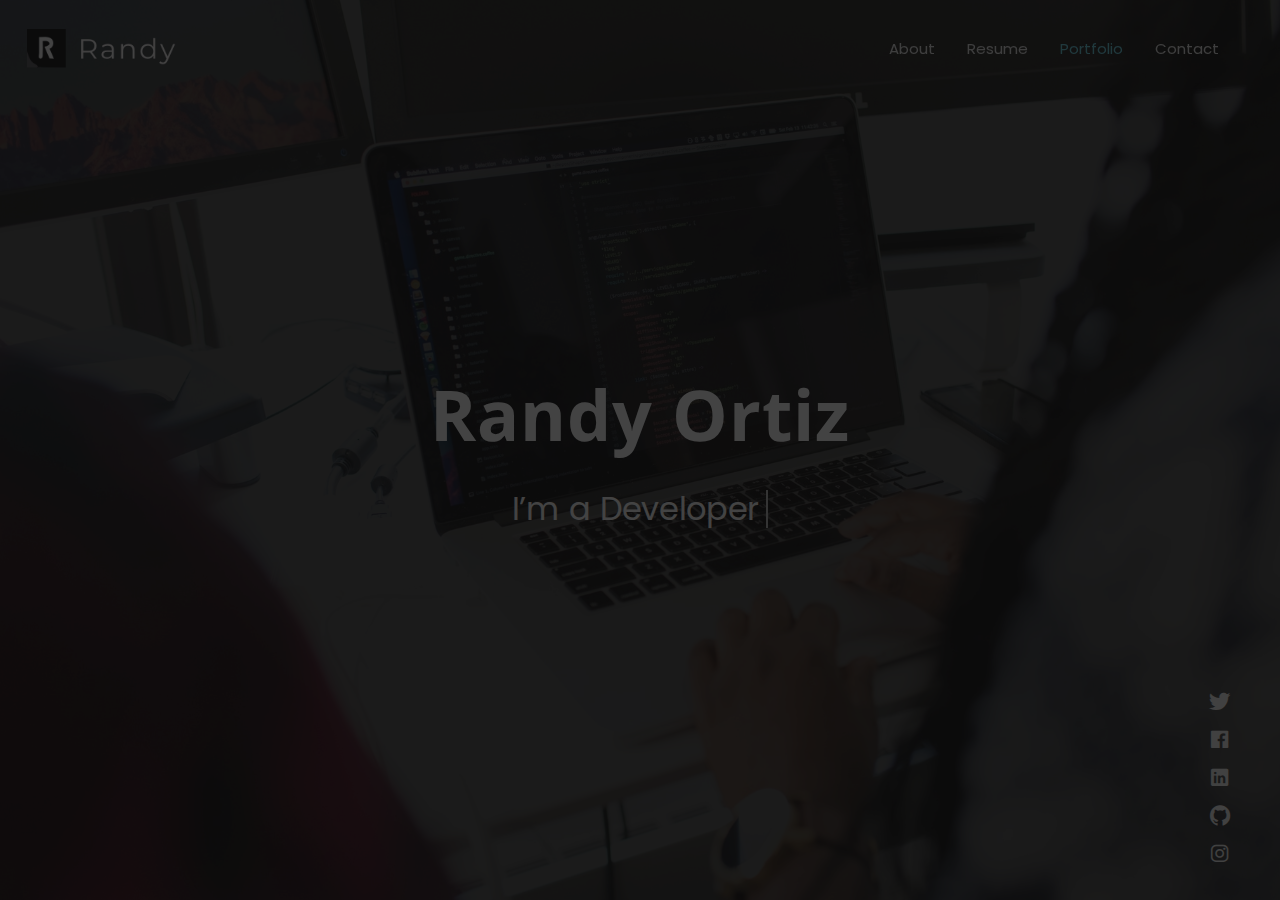
==== commit d03f1ade: "added to bio" ====
--- a/index.html
+++ b/index.html
@@ -141,7 +141,9 @@
                     <h2 class="content-subtitle">Who am i?</h2>
                     <h6 class="content-title">I'm Randy Ortiz, Web Developer</h6>
                     <div class="content-description">
-                      <p>I'm a Web Developer based in the Howard Beach, NY area that can help you build your website from the ground up using custom code from scratch or a website on Wordpress.</p>
+                      <p>I'm a Web Developer based in the Howard Beach, NY area that can help you build your Website from the ground up using Custom Code from scratch or a Website on Wordpress.
+                        I enjoy spending my free time learning new skills, taking long walks with my dogs, traveling to areas I haven't been to. 
+                      </p>
                     </div>
                     <address class="content-info">
                       <div class="row">
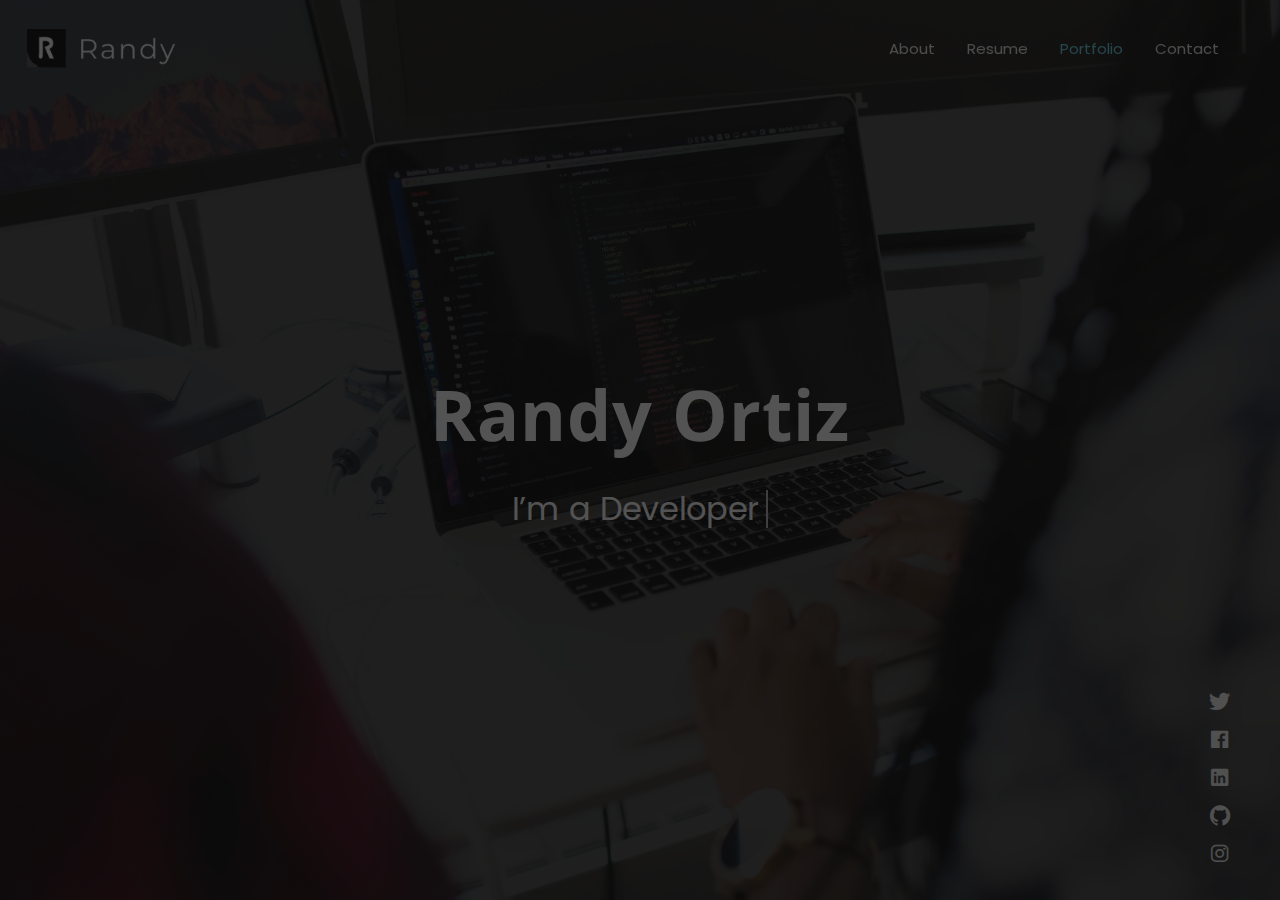
==== commit 4057baa6: "added two new projects and changed placeholder images as well as removing modala" ====
--- a/index.html
+++ b/index.html
@@ -449,54 +449,55 @@
               </div>
               <!-- Thumbnail list-->
               <div class="portfolio-grid row">
-                <!-- Single item-->
-                <div class="single-item col-6 col-lg-4 website"><a class="portfolio-item" href="img/barbersc.png" data-lightbox>
-                    <div class="portfolio-wrapper"><img class="img-fluid" alt="Item" src="img/barberimg-1.png">
+                <!-- Barber website-->
+                <div class="single-item col-6 col-lg-4 website">
+                    <div class="portfolio-wrapper"><img class="img-fluid" alt="Item" src="img/Xander's Barber.png">
                       <div class="item-content">
                         <h6 class="content-title">Xanders Barbershop</h6> <a href="https://xandersbarber.shop/"><span class="content-more">View Website Here</span> </a>
                         <p class="content-p">Created using Html, Css, Js, Gsap</p>
                       </div>
                     </div>
                   </a></div>
-                <!-- Single item-->
-                <div class="single-item col-6 col-lg-4 design"><a class="portfolio-item" href="img/instagram-placeholder.png" data-lightbox>
-                    <div class="portfolio-wrapper"><img class="img-fluid" alt="Item" src="img/instagram-placeholder.png">
+                <!-- Secret family recipe website-->
+                <div class="single-item col-6 col-lg-4 design">
+                    <div class="portfolio-wrapper"><img class="img-fluid" alt="Item" src="img/secret-family-recipe.png">
                       <div class="item-content">
-                        <h6 class="content-title">Instagram Profile</h6> <a href="https://instagram-page.netlify.app/"> <span class="content-more">View Website Here</span> </a>
-                        <p class="content-p">Created using Html, Css, Js,</p>
+                        <h6 class="content-title">Secret Family Recipe</h6> <a href="https://marketing-pi.vercel.app/"> <span class="content-more">View Website Here</span> </a>
+                        <p class="content-p">Created using React and Node.js</p>
                       </div>
                     </div>
                   </a></div>
-                <!-- Single item-->
-                <div class="single-item col-6 col-lg-4 website"><a class="portfolio-item" href="img/mydogs-modal.png" data-lightbox>
-                    <div class="portfolio-wrapper"><img class="img-fluid" alt="Item" src="img/benji-1.jpeg">
+                <!-- Rick&Morty website-->
+                <div class="single-item col-6 col-lg-4 website">
+                    <div class="portfolio-wrapper"><img class="img-fluid" alt="Item" src="img/Rick&Morty.png">
                       <div class="item-content">
-                        <h6 class="content-title">Website for my dogs</h6> <a href="https://my-dogs.netlify.app/"> <span class="content-more">View Website Here</span> </a>
-                        <p class="content-p">Created using Html, Css, Js, Bootstrap, ScrollReveal</p>
+                        <h6 class="content-title">Rick and Morty Website</h6> <a href="https://rick-morty-randyo28.vercel.app/"> <span class="content-more">View Website Here</span> </a>
+                        <p class="content-p">Created using React and Axios</p>
                       </div>
                     </div>
                   </a></div>
-                <!-- Single item-->
-                <div class="single-item col-6 col-lg-4 design"><a class="portfolio-item" href="img/analytic-pic.png" data-lightbox>
-                    <div class="portfolio-wrapper"><img class="img-fluid" alt="Item" src="img/analytic-pic.png">
+                  <!-- Code for modal<a class="portfolio-item" href="img/Rick&Morty.png" data-lightbox></a> -->
+                <!-- Analytic-solutions website-->
+                <div class="single-item col-6 col-lg-4 design">
+                    <div class="portfolio-wrapper"><img class="img-fluid" alt="Item" src="img/Analytic-Solutions.png">
                       <div class="item-content">
                         <h6 class="content-title">Analytic Solutions</h6> <a href="https://analytic-solutions.netlify.app/"> <span class="content-more">View Website Here</span> </a>
                         <p class="content-p">Created using Html, Css, Js, Gsap</p>
                       </div>
                     </div>
                   </a></div>
-                <!-- Single item-->
-                <div class="single-item col-6 col-lg-4 website"><a class="portfolio-item" href="img/myportfolio-placeholder.png" data-lightbox>
-                    <div class="portfolio-wrapper"><img class="img-fluid" alt="Item" src="img/Randy-portfolio-img.png" >
+                <!-- Portfolio website-->
+                <div class="single-item col-6 col-lg-4 website">
+                    <div class="portfolio-wrapper"><img class="img-fluid" alt="Item" src="img/Portolio-pic.png" >
                       <div class="item-content">
                         <h6 class="content-title">My Portfolio</h6> <a href="https://www.randyortiz.net/"> <span class="content-more">View Website Here</span> </a>
                         <p class="content-p">Created using Html, Css, Js, Bootstrap, php,</p>
                       </div>
                     </div>
                   </a></div>
-                <!-- Single item-->
-                <div class="single-item col-6 col-lg-4 email"><a class="portfolio-item" href="img/Flash-img.png" data-lightbox>
-                    <div class="portfolio-wrapper"><img class="img-fluid" alt="Item" src="img/Flash-placeholder.png">
+                <!-- Flash Email-->
+                <div class="single-item col-6 col-lg-4 email">
+                    <div class="portfolio-wrapper"><img class="img-fluid" alt="Item" src="img/Flash-Email.png">
                       <div class="item-content">
                         <h6 class="content-title">Flash Email</h6> <a href="https://flash-email.netlify.app/"> <span class="content-more">View Website Here</span> </a>
                         <p class="content-p">Created using Html, Css</p>
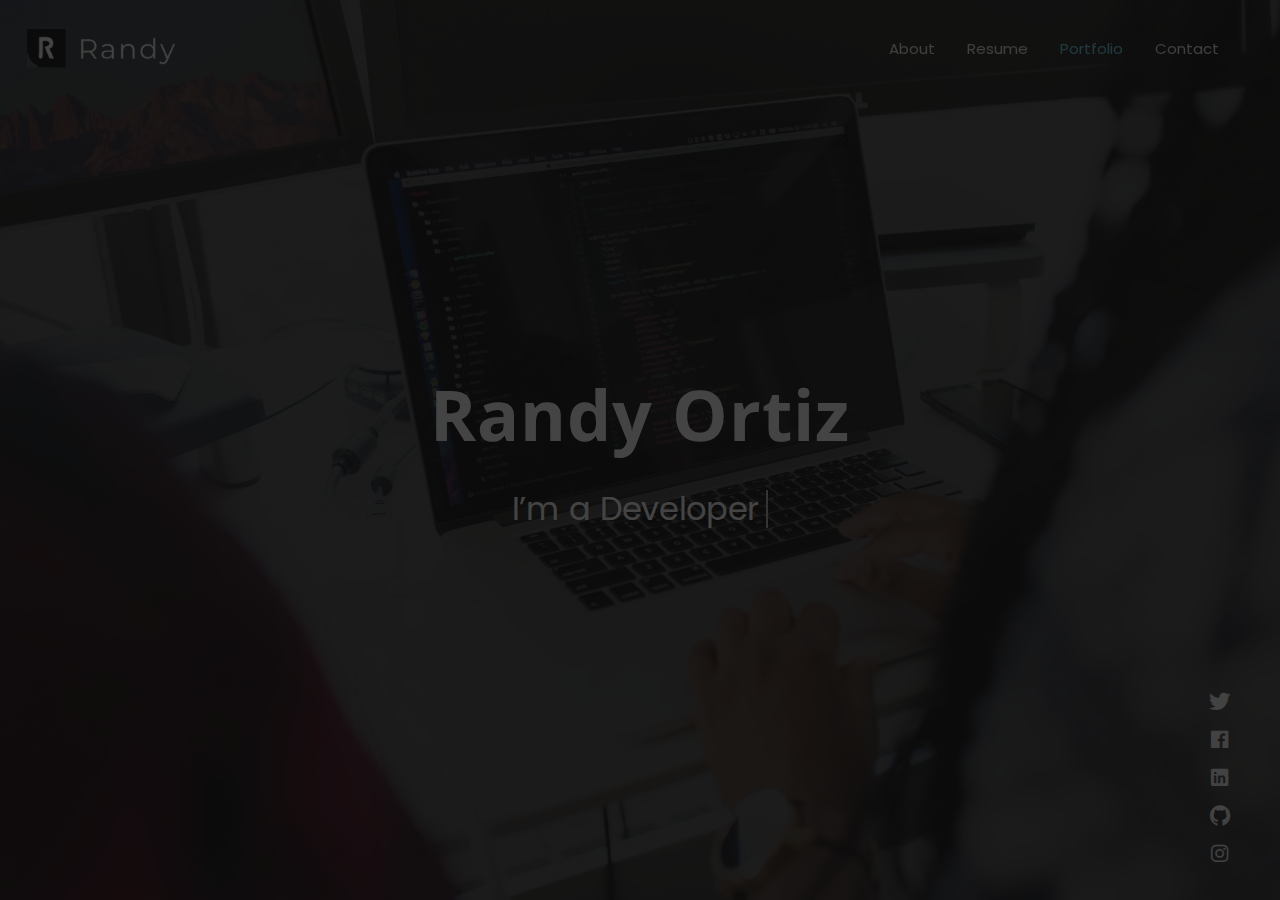
==== commit 5c70cad6: "Changes secret family recipe project to punk-beer until deployment is fixed" ====
--- a/index.html
+++ b/index.html
@@ -460,9 +460,9 @@
                   </a></div>
                 <!-- Secret family recipe website-->
                 <div class="single-item col-6 col-lg-4 design">
-                    <div class="portfolio-wrapper"><img class="img-fluid" alt="Item" src="img/secret-family-recipe.png">
+                    <div class="portfolio-wrapper"><img class="img-fluid" alt="Item" src="img/punk-beer.png">
                       <div class="item-content">
-                        <h6 class="content-title">Secret Family Recipe</h6> <a href="https://marketing-pi.vercel.app/"> <span class="content-more">View Website Here</span> </a>
+                        <h6 class="content-title">Secret Family Recipe</h6> <a href="https://punk-beer-one.vercel.app/"> <span class="content-more">View Website Here</span> </a>
                         <p class="content-p">Created using React and Node.js</p>
                       </div>
                     </div>
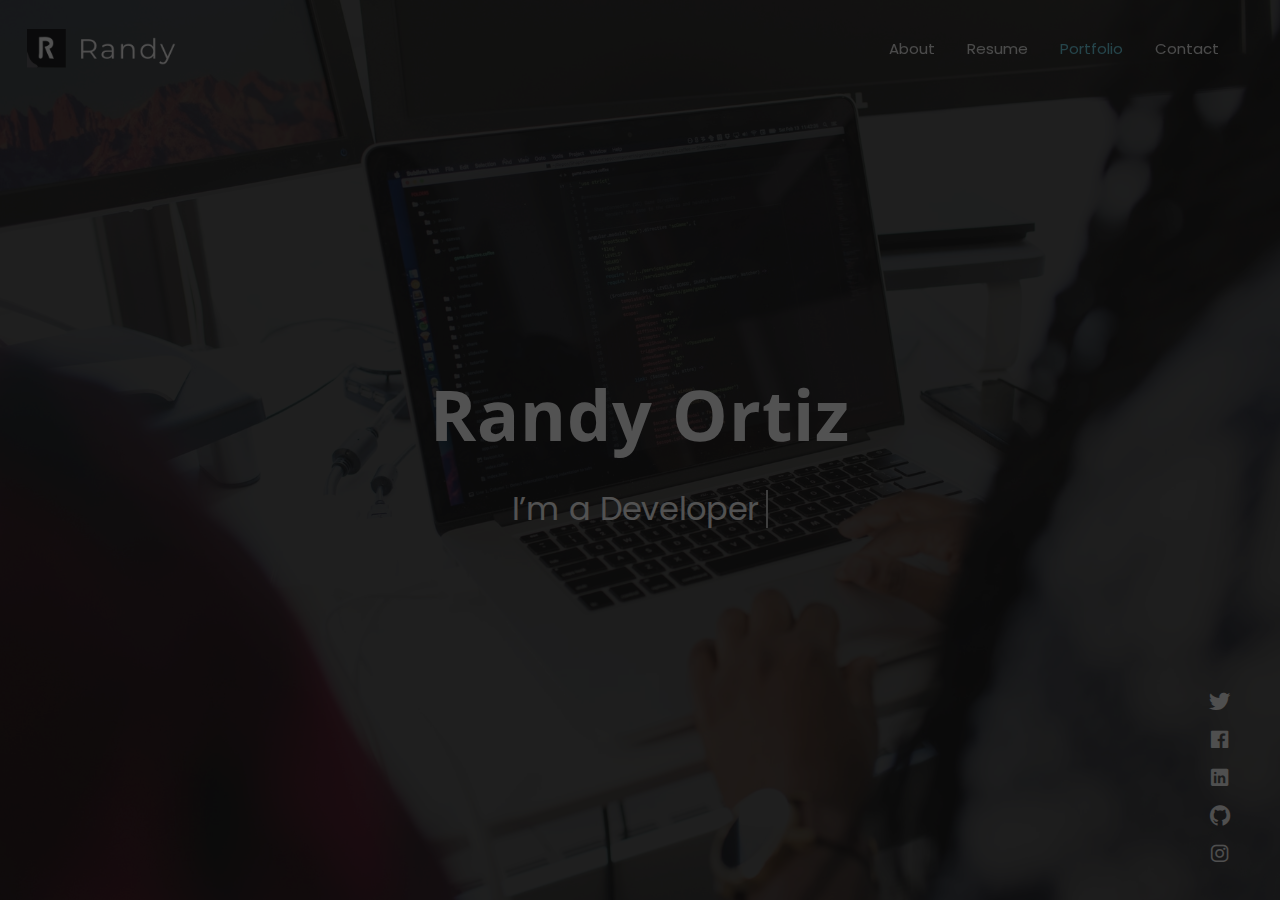
==== commit 76baa607: "Changed project name to Punk-beer" ====
--- a/index.html
+++ b/index.html
@@ -462,8 +462,8 @@
                 <div class="single-item col-6 col-lg-4 design">
                     <div class="portfolio-wrapper"><img class="img-fluid" alt="Item" src="img/punk-beer.png">
                       <div class="item-content">
-                        <h6 class="content-title">Secret Family Recipe</h6> <a href="https://punk-beer-one.vercel.app/"> <span class="content-more">View Website Here</span> </a>
-                        <p class="content-p">Created using React and Node.js</p>
+                        <h6 class="content-title">Punk-Beer</h6> <a href="https://punk-beer-one.vercel.app/"> <span class="content-more">View Website Here</span> </a>
+                        <p class="content-p">Created using React and Redux</p>
                       </div>
                     </div>
                   </a></div>
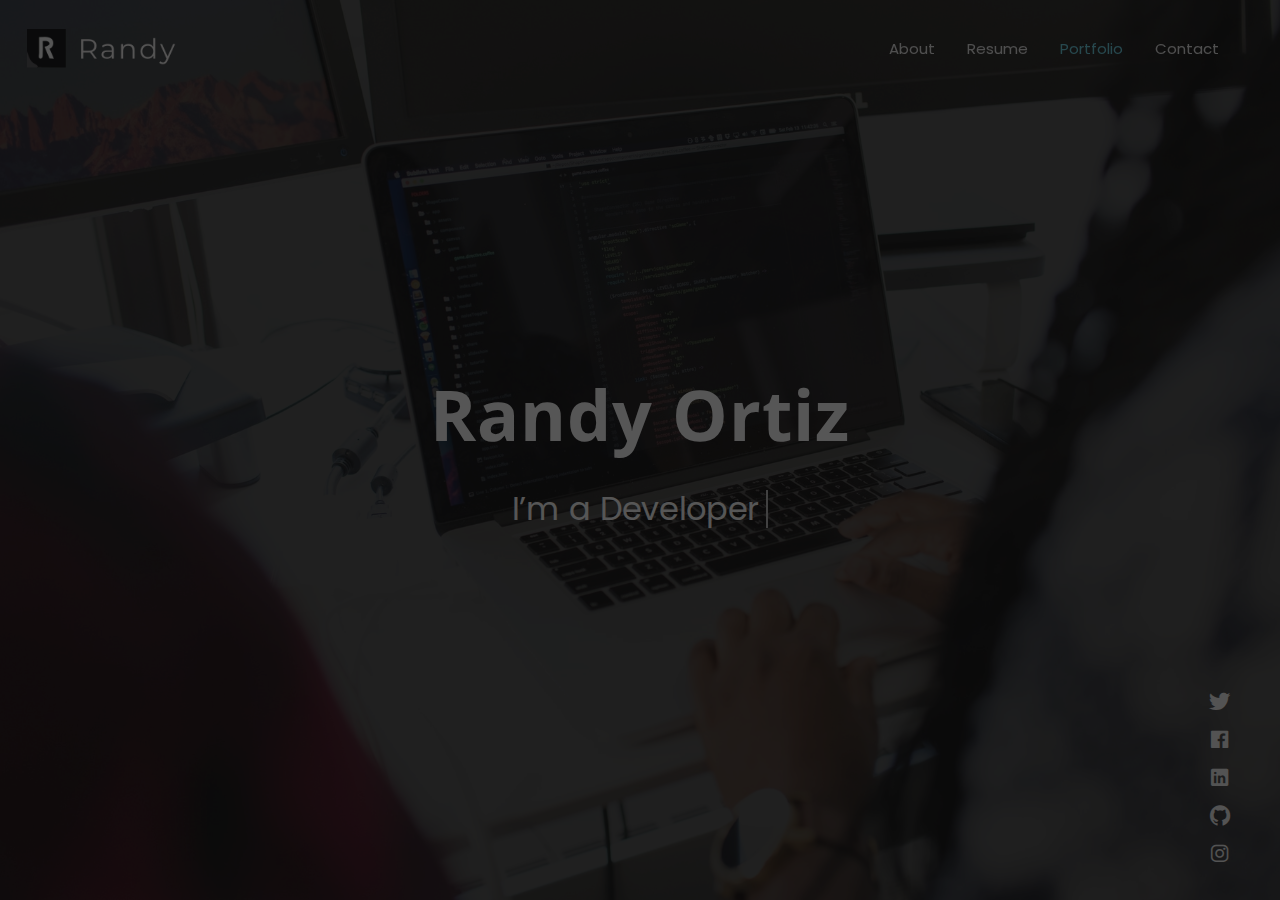
==== commit 45c15dfe: "Added secret family recipe project instead of portfolio website" ====
--- a/index.html
+++ b/index.html
@@ -458,7 +458,7 @@
                       </div>
                     </div>
                   </a></div>
-                <!-- Secret family recipe website-->
+                <!-- Punk Beer website-->
                 <div class="single-item col-6 col-lg-4 design">
                     <div class="portfolio-wrapper"><img class="img-fluid" alt="Item" src="img/punk-beer.png">
                       <div class="item-content">
@@ -486,12 +486,12 @@
                       </div>
                     </div>
                   </a></div>
-                <!-- Portfolio website-->
+                <!-- Secret-Family-Recipe-->
                 <div class="single-item col-6 col-lg-4 website">
-                    <div class="portfolio-wrapper"><img class="img-fluid" alt="Item" src="img/Portolio-pic.png" >
+                    <div class="portfolio-wrapper"><img class="img-fluid" alt="Item" src="img/secret-family-recipe.png" >
                       <div class="item-content">
-                        <h6 class="content-title">My Portfolio</h6> <a href="https://www.randyortiz.net/"> <span class="content-more">View Website Here</span> </a>
-                        <p class="content-p">Created using Html, Css, Js, Bootstrap, php,</p>
+                        <h6 class="content-title">Secret Family Recipe</h6> <a href="https://secret-family-recipe-nu.vercel.app/"> <span class="content-more">View Website Here</span> </a>
+                        <p class="content-p">Created using React, Redux, Node, Express, and SQL</p>
                       </div>
                     </div>
                   </a></div>
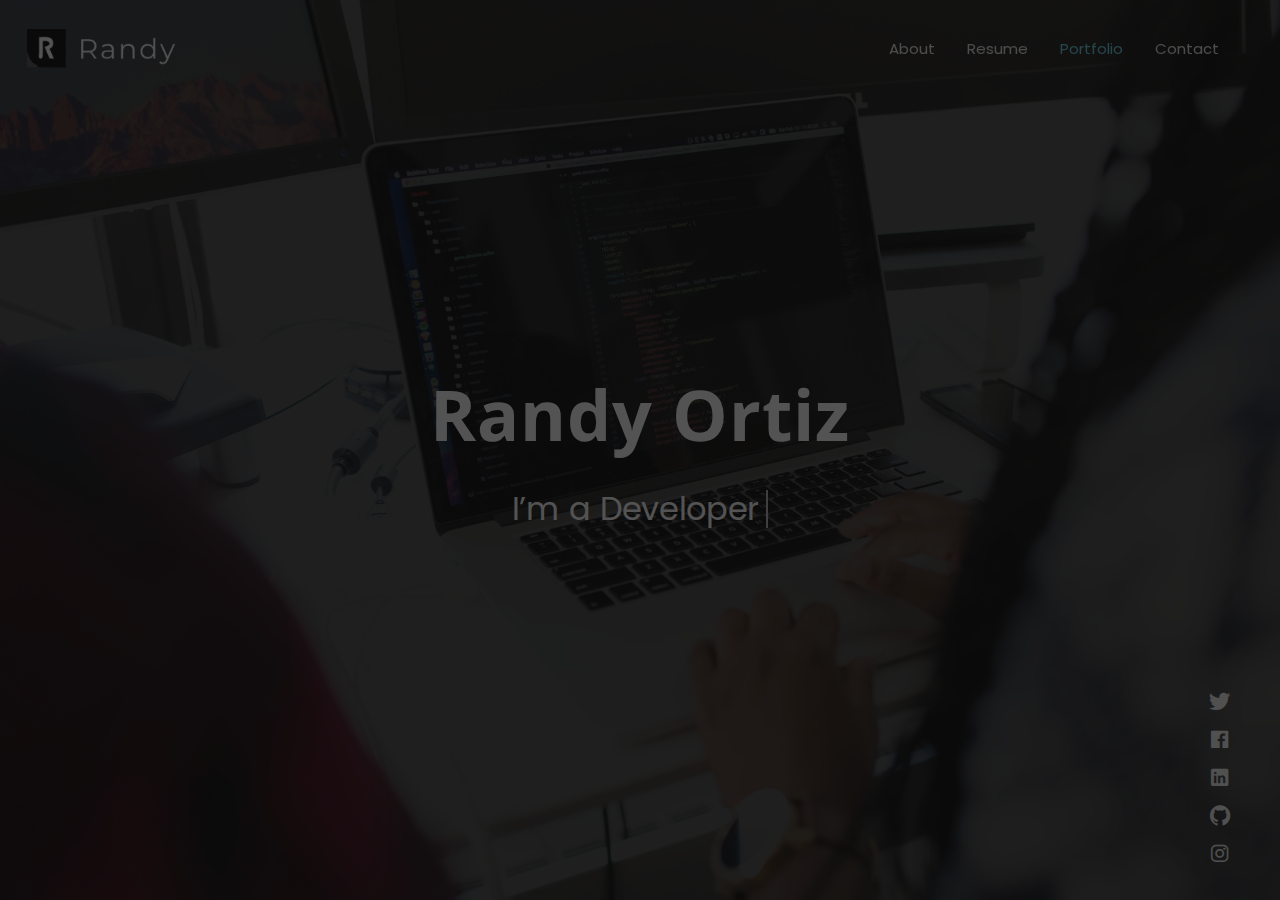
==== commit 964d5cc3: "Added spacetagram to project" ====
--- a/index.html
+++ b/index.html
@@ -1,619 +1,619 @@
 <!DOCTYPE html>
 <html lang="en">
-
+ 
 <head>
-  <!-- Global site tag (gtag.js) - Google Analytics -->
+ <!-- Global site tag (gtag.js) - Google Analytics -->
 <script async src="https://www.googletagmanager.com/gtag/js?id=UA-175506460-1"></script>
 <script>
-  window.dataLayer = window.dataLayer || [];
-  function gtag(){dataLayer.push(arguments);}
-  gtag('js', new Date());
-
-  gtag('config', 'UA-175506460-1');
+ window.dataLayer = window.dataLayer || [];
+ function gtag(){dataLayer.push(arguments);}
+ gtag('js', new Date());
+ 
+ gtag('config', 'UA-175506460-1');
 </script>
-
-  <meta charset="utf-8">
-  <!-- Title-->
-  <title>Randy Ortiz - Personal Portfolio</title>
-  <!-- Description-->
-  <meta name="title" content="Randy Ortiz - Personal Portfolio">
-  <meta name="description" content="Randy's Portfolio">
-  <meta name="keyword" content="portfolio, javascript, html, css, react, wordpress, bootstrap, php, developer, Randy, website, freelance">
-  <meta name="robots" content="index, follow">
-  <meta http-equiv="Content-Type" content="text/html; charset=utf-8">
-  <meta name="language" content="English">
-  <meta name="viewport" content="width=device-width, initial-scale=1, shrink-to-fit=no">
-  <!-- Open Graph / Facebook -->
-  <meta property="og:type" content="website">
-  <meta property="og:url" content="https://www.randyortiz.net/">
-  <meta property="og:title" content="Randy Ortiz - Personal Portfolio">
-  <meta property="og:description" content="Randy's Portfolio">
-  <meta property="og:image" content="">
-
-  <!-- Twitter -->
-  <meta property="twitter:card" content="summary_large_image">
-  <meta property="twitter:url" content="https://www.randyortiz.net/">
-  <meta property="twitter:title" content="Randy Ortiz - Personal Portfolio">
-  <meta property="twitter:description" content="Randy's Portfolio">
-  <meta property="twitter:image" content="">
-  <!-- Favicons-->
-  <link rel="apple-touch-icon" sizes="180x180" href="img/favicons/apple-touch-icon.png">
-  <link rel="icon" type="image/png" sizes="32x32" href="img/favicons/favicon-R.png">
-  <link rel="icon" type="image/png" sizes="16x16" href="img/favicons/favicon-R.png">
-  <!-- Web fonts-->
-  <link href="https://fonts.googleapis.com/css?family=Poppins:300,300i,400,400i,500,500i,600,600i,700,700i,800,800i&amp;display=swap" rel="stylesheet">
-  <link href="https://fonts.googleapis.com/css2?family=Open+Sans:ital,wght@1,600&display=swap" rel="stylesheet">
-  <!-- CSS vendors-->
-  <link rel="stylesheet" href="css/bootstrap-custom.css">
-  <link rel="stylesheet" href="css/ionicons.min.css">
-  <link rel="stylesheet" href="css/tiny-slider.css">
-  <link rel="stylesheet" href="css/lity.min.css">
-  <link rel="stylesheet" href="css/simplebar.min.css">
-  <link rel="stylesheet" href="https://cdnjs.cloudflare.com/ajax/libs/font-awesome/4.7.0/css/font-awesome.min.css">
-  <!-- Main CSS-->
-  <link rel="stylesheet" href="css/main.css">
-  <!-- CSS Color scheme-->
-  <link id="color-scheme" rel="stylesheet" href="css/colors/main-blue.css">
-  <!-- Custom CSS (Add your custom CSS styles to this file)-->
-  <link rel="stylesheet" href="css/custom.css">
+ 
+ <meta charset="utf-8">
+ <!-- Title-->
+ <title>Randy Ortiz - Personal Portfolio</title>
+ <!-- Description-->
+ <meta name="title" content="Randy Ortiz - Personal Portfolio">
+ <meta name="description" content="Randy's Portfolio">
+ <meta name="keyword" content="portfolio, javascript, html, css, react, wordpress, bootstrap, php, developer, Randy, website, freelance">
+ <meta name="robots" content="index, follow">
+ <meta http-equiv="Content-Type" content="text/html; charset=utf-8">
+ <meta name="language" content="English">
+ <meta name="viewport" content="width=device-width, initial-scale=1, shrink-to-fit=no">
+ <!-- Open Graph / Facebook -->
+ <meta property="og:type" content="website">
+ <meta property="og:url" content="https://www.randyortiz.net/">
+ <meta property="og:title" content="Randy Ortiz - Personal Portfolio">
+ <meta property="og:description" content="Randy's Portfolio">
+ <meta property="og:image" content="">
+ 
+ <!-- Twitter -->
+ <meta property="twitter:card" content="summary_large_image">
+ <meta property="twitter:url" content="https://www.randyortiz.net/">
+ <meta property="twitter:title" content="Randy Ortiz - Personal Portfolio">
+ <meta property="twitter:description" content="Randy's Portfolio">
+ <meta property="twitter:image" content="">
+ <!-- Favicons-->
+ <link rel="apple-touch-icon" sizes="180x180" href="img/favicons/apple-touch-icon.png">
+ <link rel="icon" type="image/png" sizes="32x32" href="img/favicons/favicon-R.png">
+ <link rel="icon" type="image/png" sizes="16x16" href="img/favicons/favicon-R.png">
+ <!-- Web fonts-->
+ <link href="https://fonts.googleapis.com/css?family=Poppins:300,300i,400,400i,500,500i,600,600i,700,700i,800,800i&amp;display=swap" rel="stylesheet">
+ <link href="https://fonts.googleapis.com/css2?family=Open+Sans:ital,wght@1,600&display=swap" rel="stylesheet">
+ <!-- CSS vendors-->
+ <link rel="stylesheet" href="css/bootstrap-custom.css">
+ <link rel="stylesheet" href="css/ionicons.min.css">
+ <link rel="stylesheet" href="css/tiny-slider.css">
+ <link rel="stylesheet" href="css/lity.min.css">
+ <link rel="stylesheet" href="css/simplebar.min.css">
+ <link rel="stylesheet" href="https://cdnjs.cloudflare.com/ajax/libs/font-awesome/4.7.0/css/font-awesome.min.css">
+ <!-- Main CSS-->
+ <link rel="stylesheet" href="css/main.css">
+ <!-- CSS Color scheme-->
+ <link id="color-scheme" rel="stylesheet" href="css/colors/main-blue.css">
+ <!-- Custom CSS (Add your custom CSS styles to this file)-->
+ <link rel="stylesheet" href="css/custom.css">
 </head>
-
+ 
 <body class="theme-dark">
-  <!-- Preloader-->
-  <div class="preloader">
-    <div class="preloader-block">
-      <div class="preloader-icon"><span class="loading-dot loading-dot-1"></span><span class="loading-dot loading-dot-2"></span><span class="loading-dot loading-dot-3"></span></div>
-    </div>
-  </div>
-  <div id="overlay-effect"></div>
-  <!-- Navbar-->
-  <nav class="navbar-expand-md navbar fixed-top" id="navbar"><a class="navbar-brand" data-scroll="" href="#home-area">
-      <!-- Navbar Logo-->
-      <img class="img-fluid" src="img/randylogo-white.png" style="width: 150px" alt="Logo"></a>
-    <span class="navbar-menu ml-auto" data-toggle="collapse" data-target="#navbarSupportedContent" aria-controls="navbarSupportedContent" aria-expanded="false" aria-label="Toggle navigation" role="button"><span class="btn-line"></span></span>
-    <div class="collapse navbar-collapse order-1 order-lg-0" id="navbarSupportedContent">
-      <!-- Navbar menu-->
-      <ul class="navbar-nav ml-auto">
-        <li class="nav-item"><a class="nav-link about"  href="#about">About</a></li>
-        <li class="nav-item"><a class="nav-link resume"  href="#resume">Resume</a></li>
-        <li class="nav-item"><a class="nav-link p-link portfolio"  href="#portfolio">Portfolio</a></li>
-        <!-- <li class="nav-item"><a class="nav-link" href="#blog">Blog</a></li> -->
-        <li class="nav-item"><a class="nav-link contact" href="#contact">Contact</a></li>
-      </ul>
-    </div>
-  </nav>
-  <!-- Home-->
-  <section class="home-area element-cover-bg" id="home" style="background-image:url(img/bg-2.jpg)">
-    <div class="container h-100">
-      <div class="row h-100 align-items-center justify-content-center">
-        <div class="col-12 col-lg-8 home-content text-center">
-          <h1 class="home-name" style="font-family: 'Open Sans', sans-serif;">Randy <span>Ortiz</span></h1>
-          <h4 class="cd-headline clip home-headline">I’m a <span class="cd-words-wrapper single-headline"><b class="is-visible">Developer</b><b>Problem Solver</b><b>Freelancer</b></span></h4>
-        </div>
-      </div>
-    </div>
-    <div class="fixed-wrapper">
-      <!-- Languages list-->
-      <!-- <div class="fixed-block block-left">
-        <ul class="list-unstyled languages-list">
-          <li><a href="#0"><span class="single-language">ENG</span></a></li>
-          <li><a href="#0"><span class="single-language">JAP</span></a></li>
-        </ul>
-      </div> -->
-      <!-- Social media icons-->
-      <div class="fixed-block block-right">
-        <ul class="list-unstyled social-icons">
-          <li><a href="https://twitter.com/Randy97582755"><i class="icon ion-logo-twitter"></i></a></li>
-          <li><a href="https://www.facebook.com/Randy.ortiz28"><i class="icon ion-logo-facebook"></i></a></li>
-          <li><a href="https://www.linkedin.com/in/randy-ortiz-6a8027193/"><i class="icon ion-logo-linkedin"></i></a></li>
-          <li><a href="https://github.com/Randyo28"><i class="icon ion-logo-github"></i></a></li>
-          <li><a href="https://www.instagram.com/randyo28/?hl=en"><i class="icon ion-logo-instagram"></i></a></li>
-        </ul>
-      </div>
-    </div>
-  </section>
-  <!-- About lightbox-->
-  <div class="lightbox-wrapper" id="about" data-simplebar>
-    <div class="container">
-      <div class="lightbox-close">
-        <div class="close-btn" data-modal-close=""><span class="btn-line"></span></div>
-      </div>
-      <div class="row">
-        <div class="col-12">
-          <div class="lightbox-content">
-            <div class="row">
-              <div class="col-12">
-                <div class="section-heading page-heading">
-                  <p class="section-description">Get to know me</p>
-                  <h2 class="section-title">About Me</h2>
-                  <div class="animated-bar"></div>
-                </div>
-              </div>
-            </div>
-            <!-- Info section-->
-            <div class="info-section single-section">
-              <div class="row align-items-center">
-                <!-- Picture part-->
-                <div class="col-12 col-lg-5 info-img"><img class="img-fluid img-thumbnail" src="img/Benji.jpeg" alt="About Picture"></div>
-                <!-- Content part-->
-                <div class="col-12 col-lg-7 info-content">
-                  <div class="content-block">
-                    <h2 class="content-subtitle">Who am i?</h2>
-                    <h6 class="content-title">I'm Randy Ortiz, Web Developer</h6>
-                    <div class="content-description">
-                      <p>I'm a Web Developer based in the Howard Beach, NY area that can help you build your Website from the ground up using Custom Code from scratch or a Website on Wordpress.
-                        I enjoy spending my free time learning new skills, taking long walks with my dogs, traveling to areas I haven't been to. 
-                      </p>
-                    </div>
-                    <address class="content-info">
-                      <div class="row">
-                        <div class="col-12 col-md-6 single-info"><span>Name:</span>
-                          <p>Randy Ortiz</p>
-                        </div>
-                        <div class="col-12 col-md-6 single-info"><span>Email:</span>
-                          <p><a href="mailto:Randyortiz28@gmail.com">Randyortiz28@gmail.com</a></p>
-                        </div>
-                      </div>
-                      <div class="row">
-                        <div class="col-12 col-md-6 single-info"><span>Specialty:</span>
-                          <p>Front-End Development</p>
-                        </div>
-                        <div class="col-12 col-md-6 single-info"><span>From:</span>
-                          <p>Howard Beach, NY</p>
-                        </div>
-                      </div>
-                    </address>
-                    <div class="d-block d-sm-flex align-items-center">
-                      <!-- <a class="btn content-download button-main button-scheme" href="Software-Resume.html" role="button">View CV</a> -->
-                      <ul class="list-unstyled list-inline content-follow">
-                        <li class="list-inline-item"><a href="https://twitter.com/Randy97582755"><i class="icon ion-logo-twitter"></i></a></li>
-                        <li class="list-inline-item"><a href="https://www.instagram.com/randyo28/?hl=en"><i class="icon ion-logo-instagram"></i></a></li>
-                        <li class="list-inline-item"><a href="https://www.linkedin.com/in/randy-ortiz-6a8027193/"><i class="icon ion-logo-linkedin"></i></a></li>
-                        <li class="list-inline-item"><a href="https://github.com/Randyo28"><i class="icon ion-logo-github"></i></a></li>
-                        <li class="list-inline-item"><a href="https://www.facebook.com/Randy.ortiz28"><i class="icon ion-logo-facebook"></i></a></li>
-                      </ul>
-                    </div>
-                  </div>
-                </div>
-              </div>
-            </div>
-            <!-- Services section-->
-            <div class="services-section single-section">
-              <div class="row">
-                <div class="col-12">
-                  <div class="section-heading">
-                    <p class="section-description">Services i offer to my clients</p>
-                    <h2 class="section-title">My Services</h2>
-                  </div>
-                </div>
-              </div>
-              <div class="row">
-                <!-- Single service-->
-                <div class="col-12 col-md-6 col-lg-4">
-                  <div class="single-service"><i class="icon service-icon ion-logo-css3"></i>
-                    <h6 class="service-title">HTML Emails</h6>
-                    <p class="service-description">Designing and code email templates for marketing campaigns.</p>
-                  </div>
-                </div>
-                <!-- Single service-->
-                <div class="col-12 col-md-6 col-lg-4">
-                  <div class="single-service"><i class="icon service-icon ion-md-images"></i>
-                    <h6 class="service-title">PSD Design</h6>
-                    <p class="service-description">Can turn any psd design to Html/Css code.</p>
-                  </div>
-                </div>
-                <!-- Single service-->
-                <div class="col-12 col-md-6 col-lg-4">
-                  <div class="single-service"><i class="icon service-icon ion-logo-ionic"></i>
-                    <h6 class="service-title">Customer Support</h6>
-                    <p class="service-description">Can email me at anytime to get help with any Development issues.</p>
-                  </div>
-                </div>
-                <!-- Single service-->
-                <div class="col-12 col-md-6 col-lg-4">
-                  <div class="single-service"><i class="icon service-icon ion-logo-wordpress"></i>
-                    <h6 class="service-title">Web Development</h6>
-                    <p class="service-description">Expertise in Html/Css, JavaScript, Bootstrap, version control using git to help make Incredible Landing Pages and Content filled websites.</p>
-                  </div>
-                </div>
-                <!-- Single service-->
-                <div class="col-12 col-md-6 col-lg-4">
-                  <div class="single-service"><i class="icon service-icon ion-md-move"></i>
-                    <h6 class="service-title">Fully Responsive</h6>
-                    <p class="service-description">Using Google chrome development tools or bootstrap's mobile first approach I can make any website mobile responsive.</p>
-                  </div>
-                </div>
-                <!-- Single service-->
-                <div class="col-12 col-md-6 col-lg-4">
-                  <div class="single-service"><i class="icon service-icon ion-ios-rocket"></i>
-                    <h6 class="service-title">Branding</h6>
-                    <p class="service-description branding">Google Analytics and SEO Services is the best Solution to promote your Branding.</p>
-                  </div>
-                </div>
-              </div>
-            </div>
-            <!--Testiominal can go under here-->
-            <div class="pricing-section single-section">
-              <div class="row">
-                <div class="col-12">
-                  <div class="section-heading">
-                    <p class="section-description">Get started with my services</p>
-                    <h2 class="section-title">Choose a Plan</h2>
-                  </div>
-                </div>
-              </div>
-              <div class="row align-items-center">
-                <!-- Single plan-->
-                <div class="col-lg-4">
-                  <div class="single-plan mb-4 mb-sm-5 standard"><i class="plan-icon icon ion-md-egg"></i>
-                    <h3 class="plan-type">Standard</h3>
-                    <h2 class="plan-price">$300</h2>
-                    <ul class="list-unstyled plan-list">
-                      <li>One Page Website</li>
-                      <li>Mobile App Design</li>
-                      <li>Responsive Design</li>
-                      <li>Web Design</li>
-                      <li>1 revision</li>
-                    </ul>
-                  </div>
-                </div>
-                <!-- Single plan-->
-                <div class="col-lg-4">
-                  <div class="single-plan mb-4 mb-sm-5"><i class="plan-icon icon ion-ios-rocket"></i>
-                    <h3 class="plan-type">Professional</h3>
-                    <h2 class="plan-price">$1000</h2>
-                    <ul class="list-unstyled plan-list">
-                      <li>Three Page Website</li>
-                      <li>Responsive Design</li>
-                      <li>Mobile App Design</li>
-                      <li>Web Design</li>
-                      <li>Hosting on local server for $20 month</li>
-                      <li>3 revisions</li>
-                    </ul>
-                  </div>
-                </div>
-                <!-- Single plan-->
-                <div class="col-lg-4">
-                  <div class="single-plan mb-4 mb-sm-5"><i class="plan-icon icon ion-logo-ionic"></i>
-                    <h3 class="plan-type">Business</h3>
-                    <h2 class="plan-price">Contact for Pricing </h2>
-                    <ul class="list-unstyled plan-list">
-                      <li>Five pages +</li>
-                      <li>Responsive Design</li>
-                      <li>Mobile App Design</li>
-                      <li>Web Design</li>
-                      <li>Hosting on local server for $20 month</li>
-                      <li>5 Revisions</li>
-                    </ul>
-                  </div>
-                </div>
-              </div>
-            </div>
-              </div>
-            </div>
-          </div>
-        </div>
-      </div>
-    </div>
-  </div>
-  <!-- Resume lightbox-->
-  <div class="lightbox-wrapper" id="resume" data-simplebar>
-    <div class="container">
-      <div class="lightbox-close">
-        <div class="close-btn" data-modal-close=""><span class="btn-line"></span></div>
-      </div>
-      <div class="row">
-        <div class="col-12">
-          <div class="lightbox-content">
-            <div class="row">
-              <div class="col-12">
-                <div class="section-heading page-heading">
-                  <p class="section-description">Check out my Resume</p>
-                  <h2 class="section-title">Resume</h2>
-                  <div class="animated-bar"></div>
-                </div>
-              </div>
-            </div>
-            <!-- Resume section-->
-            <div class="resume-section single-section">
-              <div class="row">
-                <!-- Education part-->
-                <div class="col-12 col-md-6">
-                  <div class="col-block education">
-                    <h3 class="col-title">Education</h3>
-                    <div class="resume-item"><span class="item-arrow"></span>
-                      <h5 class="item-title">Associates Degree</h5><span class="item-details">KingsBorough Community College / 2013 - 2015</span>
-                      <!-- <p class="item-description">Lorem ipsum dolor sit amet, consectetur adipisicing elit. Optio quo repudiandae.</p> -->
-                    </div>
-                    <div class="resume-item"><span class="item-arrow"></span>
-                      <h5 class="item-title">Bachelor Degree</h5><span class="item-details">John Jay College / 2016 - 2018</span>
-                      <!-- <p class="item-description">Lorem ipsum dolor sit amet, consectetur adipisicing elit. Optio quo repudiandae.</p> -->
-                    </div>
-                    <div class="resume-item"><span class="item-arrow"></span>
-                      <h5 class="item-title">CodingPhase</h5><span class="item-details">CodingPhase.com / 2019 - Current</span>
-                      <!-- <p class="item-description">Lorem ipsum dolor sit amet, consectetur adipisicing elit. Optio quo repudiandae.</p> -->
-                    </div>
-                  </div>
-                </div>
-                <!-- Experience part-->
-                <div class="col-12 col-md-6">
-                  <div class="col-block experience">
-                    <h3 class="col-title">Experience</h3>
-                    <div class="resume-item"><span class="item-arrow"></span>
-                      <h5 class="item-title">Xander's Barbershop</h5><span class="item-details">Website for family barbershop using Html, Css, JS</span>
-                      <!-- <p class="item-description">Lorem ipsum dolor sit amet, consectetur adipisicing elit. Optio quo repudiandae.</p> -->
-                    </div>
-                    <div class="resume-item"><span class="item-arrow"></span>
-                      <h5 class="item-title">Security Officer</h5><span class="item-details">PowerPoint / 2017 - 2020</span>
-                      <!-- <p class="item-description">Lorem ipsum dolor sit amet, consectetur adipisicing elit. Optio quo repudiandae.</p> -->
-                    </div>
-                    <div class="resume-item"><span class="item-arrow"></span>
-                      <h5 class="item-title">Web Developer</h5><span class="item-details">Freelance / 2020 - Present</span>
-                      <!-- <p class="item-description">Lorem ipsum dolor sit amet, consectetur adipisicing elit. Optio quo repudiandae.</p> -->
-                    </div>
-                  </div>
-                </div>
-              </div>
-            </div>
-            <!-- Skills section-->
-            <div class="skills-section single-section">
-              <div class="row">
-                <div class="col-12">
-                  <div class="section-heading">
-                    <p class="section-description">Language and Skills I Know</p>
-                    <h2 class="section-title">My Skills</h2>
-                  </div>
-                </div>
-              </div>
-              <div class="row">
-                <div class="col-12 col-md-6">
-                  <div class="single-skill">
-                    <div class="skill-info"><span class="skill-name">HTML/CSS</span></div>
-                    <div class="">
-                      <ion-icon class="skills" name="logo-html5"></ion-icon>
-                      <ion-icon class="skills" name="logo-css3"></ion-icon>
-                    </div>
-                  </div>
-                  <div class="single-skill">
-                    <div class="skill-info"><span class="skill-name">Web Design</span></div>
-                    <div class="">
-                      <ion-icon class="skills" name="logo-html5"></ion-icon>
-                    </div>
-                  </div>
-                  <div class="single-skill">
-                    <div class="skill-info"><span class="skill-name">JavaScript/Jquery</span></div>
-                    <div class="">
-                      <ion-icon class="skills" name="logo-javascript"></ion-icon>
-                    </div>
-                  </div>
-                </div>
-                <div class="col-12 col-md-6">
-                  <div class="single-skill">
-                    <div class="skill-info"><span class="skill-name">React</span></div>
-                    <div class="">
-                      <ion-icon class="skills" name="logo-react"></ion-icon>
-                    </div>
-                  </div>
-                  <div class="single-skill">
-                    <div class="skill-info"><span class="skill-name">Wordpress</span></div>
-                    <div class="">
-                      <ion-icon class="skills" name="logo-wordpress"></ion-icon>
-                    </div>
-                  </div>
-                  <div class="single-skill">
-                    <div class="skill-info"><span class="skill-name">Bootstrap</span></div>
-                    <div class="">
-                      <svg width="1em" height="1em" viewBox="0 0 16 16" class="skills bi bi-bootstrap-fill" fill="currentColor" xmlns="http://www.w3.org/2000/svg">
-                        <path fill-rule="evenodd" d="M4.002 0a4 4 0 0 0-4 4v8a4 4 0 0 0 4 4h8a4 4 0 0 0 4-4V4a4 4 0 0 0-4-4h-8zm1.06 12h3.475c1.804 0 2.888-.908 2.888-2.396 0-1.102-.761-1.916-1.904-2.034v-.1c.832-.14 1.482-.93 1.482-1.816 0-1.3-.955-2.11-2.542-2.11H5.062V12zm1.313-4.875V4.658h1.78c.973 0 1.542.457 1.542 1.237 0 .802-.604 1.23-1.764 1.23H6.375zm0 3.762h1.898c1.184 0 1.81-.48 1.81-1.377 0-.885-.65-1.348-1.886-1.348H6.375v2.725z"/>
-                      </svg>
-                    </div>
-                  </div>
-                </div>
-              </div>
-            </div>
-          </div>
-        </div>
-      </div>
-    </div>
-  </div>
-  <!-- Portfolio lightbox-->
-  <div class="lightbox-wrapper" id="portfolio" data-simplebar>
-    <div class="container">
-      <div class="lightbox-close">
-        <div class="close-btn" data-modal-close=""><span class="btn-line"></span></div>
-      </div>
-      <div class="row">
-        <div class="col-12">
-          <div class="lightbox-content">
-            <div class="row">
-              <div class="col-12">
-                <div class="section-heading page-heading">
-                  <p class="section-description">Showcasing some of my best work</p>
-                  <h2 class="section-title">Portfolio</h2>
-                  <div class="animated-bar"></div>
-                </div>
-              </div>
-            </div>
-            <!-- Portfolio section-->
-            <div class="portfolio-section single-section">
-              <div class="row">
-                <!-- Filter nav-->
-                <div class="col-12">
-                  <ul class="list-inline filter-control" role="group" aria-label="Filter Control">
-                    <li class="list-inline-item tab-active" data-filter="*">All</li>
-                    <li class="list-inline-item" data-filter=".website">Website</li>
-                    <li class="list-inline-item" data-filter=".design">Design</li>
-                    <li class="list-inline-item" data-filter=".email">Email</li>
-                  </ul>
-                </div>
-              </div>
-              <!-- Thumbnail list-->
-              <div class="portfolio-grid row">
-                <!-- Barber website-->
-                <div class="single-item col-6 col-lg-4 website">
-                    <div class="portfolio-wrapper"><img class="img-fluid" alt="Item" src="img/Xander's Barber.png">
-                      <div class="item-content">
-                        <h6 class="content-title">Xanders Barbershop</h6> <a href="https://xandersbarber.shop/"><span class="content-more">View Website Here</span> </a>
-                        <p class="content-p">Created using Html, Css, Js, Gsap</p>
-                      </div>
-                    </div>
-                  </a></div>
-                <!-- Punk Beer website-->
-                <div class="single-item col-6 col-lg-4 design">
-                    <div class="portfolio-wrapper"><img class="img-fluid" alt="Item" src="img/punk-beer.png">
-                      <div class="item-content">
-                        <h6 class="content-title">Punk-Beer</h6> <a href="https://punk-beer-one.vercel.app/"> <span class="content-more">View Website Here</span> </a>
-                        <p class="content-p">Created using React and Redux</p>
-                      </div>
-                    </div>
-                  </a></div>
-                <!-- Rick&Morty website-->
-                <div class="single-item col-6 col-lg-4 website">
-                    <div class="portfolio-wrapper"><img class="img-fluid" alt="Item" src="img/Rick&Morty.png">
-                      <div class="item-content">
-                        <h6 class="content-title">Rick and Morty Website</h6> <a href="https://rick-morty-randyo28.vercel.app/"> <span class="content-more">View Website Here</span> </a>
-                        <p class="content-p">Created using React and Axios</p>
-                      </div>
-                    </div>
-                  </a></div>
-                  <!-- Code for modal<a class="portfolio-item" href="img/Rick&Morty.png" data-lightbox></a> -->
-                <!-- Analytic-solutions website-->
-                <div class="single-item col-6 col-lg-4 design">
-                    <div class="portfolio-wrapper"><img class="img-fluid" alt="Item" src="img/Analytic-Solutions.png">
-                      <div class="item-content">
-                        <h6 class="content-title">Analytic Solutions</h6> <a href="https://analytic-solutions.netlify.app/"> <span class="content-more">View Website Here</span> </a>
-                        <p class="content-p">Created using Html, Css, Js, Gsap</p>
-                      </div>
-                    </div>
-                  </a></div>
-                <!-- Secret-Family-Recipe-->
-                <div class="single-item col-6 col-lg-4 website">
-                    <div class="portfolio-wrapper"><img class="img-fluid" alt="Item" src="img/secret-family-recipe.png" >
-                      <div class="item-content">
-                        <h6 class="content-title">Secret Family Recipe</h6> <a href="https://secret-family-recipe-nu.vercel.app/"> <span class="content-more">View Website Here</span> </a>
-                        <p class="content-p">Created using React, Redux, Node, Express, and SQL</p>
-                      </div>
-                    </div>
-                  </a></div>
-                <!-- Flash Email-->
-                <div class="single-item col-6 col-lg-4 email">
-                    <div class="portfolio-wrapper"><img class="img-fluid" alt="Item" src="img/Flash-Email.png">
-                      <div class="item-content">
-                        <h6 class="content-title">Flash Email</h6> <a href="https://flash-email.netlify.app/"> <span class="content-more">View Website Here</span> </a>
-                        <p class="content-p">Created using Html, Css</p>
-                      </div>
-                    </div>
-                  </a></div>
-              </div>
-            </div>
-          </div>
-        </div>
-      </div>
-    </div>
-  </div>
-              </div>
-            </div>
-          </div>
-        </div>
-      </div>
-    </div>
-  </div>
-  <!-- Contact lightbox-->
-  <div class="lightbox-wrapper" id="contact" data-simplebar>
-    <div class="container">
-      <div class="lightbox-close">
-        <div class="close-btn" data-modal-close=""><span class="btn-line"></span></div>
-      </div>
-      <div class="row">
-        <div class="col-12">
-          <div class="lightbox-content">
-            <div class="row">
-              <div class="col-12">
-                <div class="section-heading page-heading">
-                  <p class="section-description">Feel free to contact me anytimes</p>
-                  <h2 class="section-title">Get in Touch</h2>
-                  <div class="animated-bar"></div>
-                </div>
-              </div>
-            </div>
-            <!-- Contact section-->
-            <div class="contact-section single-section">
-              <div class="row">
-                <!-- Contact form-->
-                <div class="col-12 col-lg-7">
-                  <form class="contact-form" data-netlify="true" id="contact-form" action="php/contact.php">
-                    <h4 class="content-title">Message Me</h4>
-                    <div class="row">
-                      <div class="col-12 col-md-6 form-group"><input class="form-control" id="contact-name" type="text" name="name" placeholder="Name" required=""></div>
-                      <div class="col-12 col-md-6 form-group"><input class="form-control" id="contact-email" type="email" name="email" placeholder="Email" required=""></div>
-                      <div class="col-12 form-group"><input class="form-control" id="contact-subject" type="text" name="subject" placeholder="Subject" required=""></div>
-                      <div class="col-12 form-group form-message"><textarea class="form-control" id="contact-message" name="message" placeholder="Message" rows="5" required=""></textarea></div>
-                      <div class="col-12 form-submit"><button class="btn button-main button-scheme" id="contact-submit" type="submit">Send Message</button>
-                        <p class="contact-feedback"></p>
-                      </div>
-                    </div>
-                  </form>
-                </div>
-                <!-- Contact info-->
-                <div class="col-12 col-lg-5">
-                  <div class="contact-info">
-                    <h4 class="content-title">Contact Info</h4>
-                    <p class="info-description">Always available for freelance work/Job Opportunity if the right project comes along, Feel free to contact me!</p>
-                    <ul class="list-unstyled list-info">
-                      <li>
-                        <div class="media align-items-center"><span class="info-icon"><i class="icon ion-logo-ionic"></i></span>
-                          <div class="media-body info-details">
-                            <h6 class="info-type">Name</h6><span class="info-value">Randy Ortiz</span>
-                          </div>
-                        </div>
-                      </li>
-                      <li>
-                        <div class="media align-items-center"><span class="info-icon"><i class="icon ion-md-map"></i></span>
-                          <div class="media-body info-details">
-                            <h6 class="info-type">Location</h6><span class="info-value">Contact for Info</span>
-                          </div>
-                        </div>
-                      </li>
-                      <li>
-                        <div class="media align-items-center"><span class="info-icon"><i class="icon ion-md-call"></i></span>
-                          <div class="media-body info-details">
-                            <h6 class="info-type">Call Me</h6><span class="info-value">Contact for Info</span>
-                          </div>
-                        </div>
-                      </li>
-                      <li>
-                        <div class="media align-items-center"><span class="info-icon"><i class="icon ion-md-send"></i></span>
-                          <div class="media-body info-details">
-                            <h6 class="info-type">Email Me</h6><span class="info-value"><a href="mailto:Randyortiz28@gmail.com">Randyortiz28@gmail.com</a></span>
-                          </div>
-                        </div>
-                      </li>
-                    </ul>
-                  </div>
-                </div>
-              </div>
-            </div>
-          </div>
-        </div>
-      </div>
-    </div>
-  </div>
-  <!-- Scripts-->
-  <script src="js/jquery.min.js"></script>
-  <script src="js/bootstrap.bundle.min.js"></script>
-  <script src="js/imagesloaded.pkgd.min.js"></script>
-  <script src="js/isotope.pkgd.min.js"></script>
-  <script src="js/animatedModal.js"></script>
-  <script src="js/tiny-slider.js"></script>
-  <script src="js/lity.min.js"></script>
-  <script src="js/simplebar.min.js"></script>
-  <script src="js/jquery.mb.YTPlayer.min.js"></script>
-  <script src="js/main.js"></script>
-  <script src="https://unpkg.com/ionicons@5.2.3/dist/ionicons.js"></script>
-  <!-- Custom JS -->
-  <script src="https://cdnjs.cloudflare.com/ajax/libs/gsap/3.5.1/gsap.min.js"></script>
-  <script src="https://cdnjs.cloudflare.com/ajax/libs/gsap/3.5.1/ScrollTrigger.min.js"></script>
-  <script src="js/custom.js"></script>
+ <!-- Preloader-->
+ <div class="preloader">
+   <div class="preloader-block">
+     <div class="preloader-icon"><span class="loading-dot loading-dot-1"></span><span class="loading-dot loading-dot-2"></span><span class="loading-dot loading-dot-3"></span></div>
+   </div>
+ </div>
+ <div id="overlay-effect"></div>
+ <!-- Navbar-->
+ <nav class="navbar-expand-md navbar fixed-top" id="navbar"><a class="navbar-brand" data-scroll="" href="#home-area">
+     <!-- Navbar Logo-->
+     <img class="img-fluid" src="img/randylogo-white.png" style="width: 150px" alt="Logo"></a>
+   <span class="navbar-menu ml-auto" data-toggle="collapse" data-target="#navbarSupportedContent" aria-controls="navbarSupportedContent" aria-expanded="false" aria-label="Toggle navigation" role="button"><span class="btn-line"></span></span>
+   <div class="collapse navbar-collapse order-1 order-lg-0" id="navbarSupportedContent">
+     <!-- Navbar menu-->
+     <ul class="navbar-nav ml-auto">
+       <li class="nav-item"><a class="nav-link about"  href="#about">About</a></li>
+       <li class="nav-item"><a class="nav-link resume"  href="#resume">Resume</a></li>
+       <li class="nav-item"><a class="nav-link p-link portfolio"  href="#portfolio">Portfolio</a></li>
+       <!-- <li class="nav-item"><a class="nav-link" href="#blog">Blog</a></li> -->
+       <li class="nav-item"><a class="nav-link contact" href="#contact">Contact</a></li>
+     </ul>
+   </div>
+ </nav>
+ <!-- Home-->
+ <section class="home-area element-cover-bg" id="home" style="background-image:url(img/bg-2.jpg)">
+   <div class="container h-100">
+     <div class="row h-100 align-items-center justify-content-center">
+       <div class="col-12 col-lg-8 home-content text-center">
+         <h1 class="home-name" style="font-family: 'Open Sans', sans-serif;">Randy <span>Ortiz</span></h1>
+         <h4 class="cd-headline clip home-headline">I’m a <span class="cd-words-wrapper single-headline"><b class="is-visible">Developer</b><b>Problem Solver</b><b>Freelancer</b></span></h4>
+       </div>
+     </div>
+   </div>
+   <div class="fixed-wrapper">
+     <!-- Languages list-->
+     <!-- <div class="fixed-block block-left">
+       <ul class="list-unstyled languages-list">
+         <li><a href="#0"><span class="single-language">ENG</span></a></li>
+         <li><a href="#0"><span class="single-language">JAP</span></a></li>
+       </ul>
+     </div> -->
+     <!-- Social media icons-->
+     <div class="fixed-block block-right">
+       <ul class="list-unstyled social-icons">
+         <li><a href="https://twitter.com/Randy97582755"><i class="icon ion-logo-twitter"></i></a></li>
+         <li><a href="https://www.facebook.com/Randy.ortiz28"><i class="icon ion-logo-facebook"></i></a></li>
+         <li><a href="https://www.linkedin.com/in/randy-ortiz-6a8027193/"><i class="icon ion-logo-linkedin"></i></a></li>
+         <li><a href="https://github.com/Randyo28"><i class="icon ion-logo-github"></i></a></li>
+         <li><a href="https://www.instagram.com/randyo28/?hl=en"><i class="icon ion-logo-instagram"></i></a></li>
+       </ul>
+     </div>
+   </div>
+ </section>
+ <!-- About lightbox-->
+ <div class="lightbox-wrapper" id="about" data-simplebar>
+   <div class="container">
+     <div class="lightbox-close">
+       <div class="close-btn" data-modal-close=""><span class="btn-line"></span></div>
+     </div>
+     <div class="row">
+       <div class="col-12">
+         <div class="lightbox-content">
+           <div class="row">
+             <div class="col-12">
+               <div class="section-heading page-heading">
+                 <p class="section-description">Get to know me</p>
+                 <h2 class="section-title">About Me</h2>
+                 <div class="animated-bar"></div>
+               </div>
+             </div>
+           </div>
+           <!-- Info section-->
+           <div class="info-section single-section">
+             <div class="row align-items-center">
+               <!-- Picture part-->
+               <div class="col-12 col-lg-5 info-img"><img class="img-fluid img-thumbnail" src="img/Benji.jpeg" alt="About Picture"></div>
+               <!-- Content part-->
+               <div class="col-12 col-lg-7 info-content">
+                 <div class="content-block">
+                   <h2 class="content-subtitle">Who am i?</h2>
+                   <h6 class="content-title">I'm Randy Ortiz, Web Developer</h6>
+                   <div class="content-description">
+                     <p>I'm a Web Developer based in the Howard Beach, NY area that can help you build your Website from the ground up using Custom Code from scratch or a Website on Wordpress.
+                       I enjoy spending my free time learning new skills, taking long walks with my dogs, traveling to areas I haven't been to.
+                     </p>
+                   </div>
+                   <address class="content-info">
+                     <div class="row">
+                       <div class="col-12 col-md-6 single-info"><span>Name:</span>
+                         <p>Randy Ortiz</p>
+                       </div>
+                       <div class="col-12 col-md-6 single-info"><span>Email:</span>
+                         <p><a href="mailto:Randyortiz28@gmail.com">Randyortiz28@gmail.com</a></p>
+                       </div>
+                     </div>
+                     <div class="row">
+                       <div class="col-12 col-md-6 single-info"><span>Specialty:</span>
+                         <p>Front-End Development</p>
+                       </div>
+                       <div class="col-12 col-md-6 single-info"><span>From:</span>
+                         <p>Howard Beach, NY</p>
+                       </div>
+                     </div>
+                   </address>
+                   <div class="d-block d-sm-flex align-items-center">
+                     <!-- <a class="btn content-download button-main button-scheme" href="Software-Resume.html" role="button">View CV</a> -->
+                     <ul class="list-unstyled list-inline content-follow">
+                       <li class="list-inline-item"><a href="https://twitter.com/Randy97582755"><i class="icon ion-logo-twitter"></i></a></li>
+                       <li class="list-inline-item"><a href="https://www.instagram.com/randyo28/?hl=en"><i class="icon ion-logo-instagram"></i></a></li>
+                       <li class="list-inline-item"><a href="https://www.linkedin.com/in/randy-ortiz-6a8027193/"><i class="icon ion-logo-linkedin"></i></a></li>
+                       <li class="list-inline-item"><a href="https://github.com/Randyo28"><i class="icon ion-logo-github"></i></a></li>
+                       <li class="list-inline-item"><a href="https://www.facebook.com/Randy.ortiz28"><i class="icon ion-logo-facebook"></i></a></li>
+                     </ul>
+                   </div>
+                 </div>
+               </div>
+             </div>
+           </div>
+           <!-- Services section-->
+           <div class="services-section single-section">
+             <div class="row">
+               <div class="col-12">
+                 <div class="section-heading">
+                   <p class="section-description">Services i offer to my clients</p>
+                   <h2 class="section-title">My Services</h2>
+                 </div>
+               </div>
+             </div>
+             <div class="row">
+               <!-- Single service-->
+               <div class="col-12 col-md-6 col-lg-4">
+                 <div class="single-service"><i class="icon service-icon ion-logo-css3"></i>
+                   <h6 class="service-title">HTML Emails</h6>
+                   <p class="service-description">Designing and code email templates for marketing campaigns.</p>
+                 </div>
+               </div>
+               <!-- Single service-->
+               <div class="col-12 col-md-6 col-lg-4">
+                 <div class="single-service"><i class="icon service-icon ion-md-images"></i>
+                   <h6 class="service-title">PSD Design</h6>
+                   <p class="service-description">Can turn any psd design to Html/Css code.</p>
+                 </div>
+               </div>
+               <!-- Single service-->
+               <div class="col-12 col-md-6 col-lg-4">
+                 <div class="single-service"><i class="icon service-icon ion-logo-ionic"></i>
+                   <h6 class="service-title">Customer Support</h6>
+                   <p class="service-description">Can email me at anytime to get help with any Development issues.</p>
+                 </div>
+               </div>
+               <!-- Single service-->
+               <div class="col-12 col-md-6 col-lg-4">
+                 <div class="single-service"><i class="icon service-icon ion-logo-wordpress"></i>
+                   <h6 class="service-title">Web Development</h6>
+                   <p class="service-description">Expertise in Html/Css, JavaScript, Bootstrap, version control using git to help make Incredible Landing Pages and Content filled websites.</p>
+                 </div>
+               </div>
+               <!-- Single service-->
+               <div class="col-12 col-md-6 col-lg-4">
+                 <div class="single-service"><i class="icon service-icon ion-md-move"></i>
+                   <h6 class="service-title">Fully Responsive</h6>
+                   <p class="service-description">Using Google chrome development tools or bootstrap's mobile first approach I can make any website mobile responsive.</p>
+                 </div>
+               </div>
+               <!-- Single service-->
+               <div class="col-12 col-md-6 col-lg-4">
+                 <div class="single-service"><i class="icon service-icon ion-ios-rocket"></i>
+                   <h6 class="service-title">Branding</h6>
+                   <p class="service-description branding">Google Analytics and SEO Services is the best Solution to promote your Branding.</p>
+                 </div>
+               </div>
+             </div>
+           </div>
+           <!--Testiominal can go under here-->
+           <div class="pricing-section single-section">
+             <div class="row">
+               <div class="col-12">
+                 <div class="section-heading">
+                   <p class="section-description">Get started with my services</p>
+                   <h2 class="section-title">Choose a Plan</h2>
+                 </div>
+               </div>
+             </div>
+             <div class="row align-items-center">
+               <!-- Single plan-->
+               <div class="col-lg-4">
+                 <div class="single-plan mb-4 mb-sm-5 standard"><i class="plan-icon icon ion-md-egg"></i>
+                   <h3 class="plan-type">Standard</h3>
+                   <h2 class="plan-price">$300</h2>
+                   <ul class="list-unstyled plan-list">
+                     <li>One Page Website</li>
+                     <li>Mobile App Design</li>
+                     <li>Responsive Design</li>
+                     <li>Web Design</li>
+                     <li>1 revision</li>
+                   </ul>
+                 </div>
+               </div>
+               <!-- Single plan-->
+               <div class="col-lg-4">
+                 <div class="single-plan mb-4 mb-sm-5"><i class="plan-icon icon ion-ios-rocket"></i>
+                   <h3 class="plan-type">Professional</h3>
+                   <h2 class="plan-price">$1000</h2>
+                   <ul class="list-unstyled plan-list">
+                     <li>Three Page Website</li>
+                     <li>Responsive Design</li>
+                     <li>Mobile App Design</li>
+                     <li>Web Design</li>
+                     <li>Hosting on local server for $20 month</li>
+                     <li>3 revisions</li>
+                   </ul>
+                 </div>
+               </div>
+               <!-- Single plan-->
+               <div class="col-lg-4">
+                 <div class="single-plan mb-4 mb-sm-5"><i class="plan-icon icon ion-logo-ionic"></i>
+                   <h3 class="plan-type">Business</h3>
+                   <h2 class="plan-price">Contact for Pricing </h2>
+                   <ul class="list-unstyled plan-list">
+                     <li>Five pages +</li>
+                     <li>Responsive Design</li>
+                     <li>Mobile App Design</li>
+                     <li>Web Design</li>
+                     <li>Hosting on local server for $20 month</li>
+                     <li>5 Revisions</li>
+                   </ul>
+                 </div>
+               </div>
+             </div>
+           </div>
+             </div>
+           </div>
+         </div>
+       </div>
+     </div>
+   </div>
+ </div>
+ <!-- Resume lightbox-->
+ <div class="lightbox-wrapper" id="resume" data-simplebar>
+   <div class="container">
+     <div class="lightbox-close">
+       <div class="close-btn" data-modal-close=""><span class="btn-line"></span></div>
+     </div>
+     <div class="row">
+       <div class="col-12">
+         <div class="lightbox-content">
+           <div class="row">
+             <div class="col-12">
+               <div class="section-heading page-heading">
+                 <p class="section-description">Check out my Resume</p>
+                 <h2 class="section-title">Resume</h2>
+                 <div class="animated-bar"></div>
+               </div>
+             </div>
+           </div>
+           <!-- Resume section-->
+           <div class="resume-section single-section">
+             <div class="row">
+               <!-- Education part-->
+               <div class="col-12 col-md-6">
+                 <div class="col-block education">
+                   <h3 class="col-title">Education</h3>
+                   <div class="resume-item"><span class="item-arrow"></span>
+                     <h5 class="item-title">Associates Degree</h5><span class="item-details">KingsBorough Community College / 2013 - 2015</span>
+                     <!-- <p class="item-description">Lorem ipsum dolor sit amet, consectetur adipisicing elit. Optio quo repudiandae.</p> -->
+                   </div>
+                   <div class="resume-item"><span class="item-arrow"></span>
+                     <h5 class="item-title">Bachelor Degree</h5><span class="item-details">John Jay College / 2016 - 2018</span>
+                     <!-- <p class="item-description">Lorem ipsum dolor sit amet, consectetur adipisicing elit. Optio quo repudiandae.</p> -->
+                   </div>
+                   <div class="resume-item"><span class="item-arrow"></span>
+                     <h5 class="item-title">CodingPhase</h5><span class="item-details">CodingPhase.com / 2019 - Current</span>
+                     <!-- <p class="item-description">Lorem ipsum dolor sit amet, consectetur adipisicing elit. Optio quo repudiandae.</p> -->
+                   </div>
+                 </div>
+               </div>
+               <!-- Experience part-->
+               <div class="col-12 col-md-6">
+                 <div class="col-block experience">
+                   <h3 class="col-title">Experience</h3>
+                   <div class="resume-item"><span class="item-arrow"></span>
+                     <h5 class="item-title">Xander's Barbershop</h5><span class="item-details">Website for family barbershop using Html, Css, JS</span>
+                     <!-- <p class="item-description">Lorem ipsum dolor sit amet, consectetur adipisicing elit. Optio quo repudiandae.</p> -->
+                   </div>
+                   <div class="resume-item"><span class="item-arrow"></span>
+                     <h5 class="item-title">Security Officer</h5><span class="item-details">PowerPoint / 2017 - 2020</span>
+                     <!-- <p class="item-description">Lorem ipsum dolor sit amet, consectetur adipisicing elit. Optio quo repudiandae.</p> -->
+                   </div>
+                   <div class="resume-item"><span class="item-arrow"></span>
+                     <h5 class="item-title">Web Developer</h5><span class="item-details">Freelance / 2020 - Present</span>
+                     <!-- <p class="item-description">Lorem ipsum dolor sit amet, consectetur adipisicing elit. Optio quo repudiandae.</p> -->
+                   </div>
+                 </div>
+               </div>
+             </div>
+           </div>
+           <!-- Skills section-->
+           <div class="skills-section single-section">
+             <div class="row">
+               <div class="col-12">
+                 <div class="section-heading">
+                   <p class="section-description">Language and Skills I Know</p>
+                   <h2 class="section-title">My Skills</h2>
+                 </div>
+               </div>
+             </div>
+             <div class="row">
+               <div class="col-12 col-md-6">
+                 <div class="single-skill">
+                   <div class="skill-info"><span class="skill-name">HTML/CSS</span></div>
+                   <div class="">
+                     <ion-icon class="skills" name="logo-html5"></ion-icon>
+                     <ion-icon class="skills" name="logo-css3"></ion-icon>
+                   </div>
+                 </div>
+                 <div class="single-skill">
+                   <div class="skill-info"><span class="skill-name">Web Design</span></div>
+                   <div class="">
+                     <ion-icon class="skills" name="logo-html5"></ion-icon>
+                   </div>
+                 </div>
+                 <div class="single-skill">
+                   <div class="skill-info"><span class="skill-name">JavaScript/Jquery</span></div>
+                   <div class="">
+                     <ion-icon class="skills" name="logo-javascript"></ion-icon>
+                   </div>
+                 </div>
+               </div>
+               <div class="col-12 col-md-6">
+                 <div class="single-skill">
+                   <div class="skill-info"><span class="skill-name">React</span></div>
+                   <div class="">
+                     <ion-icon class="skills" name="logo-react"></ion-icon>
+                   </div>
+                 </div>
+                 <div class="single-skill">
+                   <div class="skill-info"><span class="skill-name">Wordpress</span></div>
+                   <div class="">
+                     <ion-icon class="skills" name="logo-wordpress"></ion-icon>
+                   </div>
+                 </div>
+                 <div class="single-skill">
+                   <div class="skill-info"><span class="skill-name">Bootstrap</span></div>
+                   <div class="">
+                     <svg width="1em" height="1em" viewBox="0 0 16 16" class="skills bi bi-bootstrap-fill" fill="currentColor" xmlns="http://www.w3.org/2000/svg">
+                       <path fill-rule="evenodd" d="M4.002 0a4 4 0 0 0-4 4v8a4 4 0 0 0 4 4h8a4 4 0 0 0 4-4V4a4 4 0 0 0-4-4h-8zm1.06 12h3.475c1.804 0 2.888-.908 2.888-2.396 0-1.102-.761-1.916-1.904-2.034v-.1c.832-.14 1.482-.93 1.482-1.816 0-1.3-.955-2.11-2.542-2.11H5.062V12zm1.313-4.875V4.658h1.78c.973 0 1.542.457 1.542 1.237 0 .802-.604 1.23-1.764 1.23H6.375zm0 3.762h1.898c1.184 0 1.81-.48 1.81-1.377 0-.885-.65-1.348-1.886-1.348H6.375v2.725z"/>
+                     </svg>
+                   </div>
+                 </div>
+               </div>
+             </div>
+           </div>
+         </div>
+       </div>
+     </div>
+   </div>
+ </div>
+ <!-- Portfolio lightbox-->
+ <div class="lightbox-wrapper" id="portfolio" data-simplebar>
+   <div class="container">
+     <div class="lightbox-close">
+       <div class="close-btn" data-modal-close=""><span class="btn-line"></span></div>
+     </div>
+     <div class="row">
+       <div class="col-12">
+         <div class="lightbox-content">
+           <div class="row">
+             <div class="col-12">
+               <div class="section-heading page-heading">
+                 <p class="section-description">Showcasing some of my best work</p>
+                 <h2 class="section-title">Portfolio</h2>
+                 <div class="animated-bar"></div>
+               </div>
+             </div>
+           </div>
+           <!-- Portfolio section-->
+           <div class="portfolio-section single-section">
+             <div class="row">
+               <!-- Filter nav-->
+               <div class="col-12">
+                 <ul class="list-inline filter-control" role="group" aria-label="Filter Control">
+                   <li class="list-inline-item tab-active" data-filter="*">All</li>
+                   <li class="list-inline-item" data-filter=".website">Website</li>
+                   <li class="list-inline-item" data-filter=".design">Design</li>
+                   <li class="list-inline-item" data-filter=".email">Email</li>
+                 </ul>
+               </div>
+             </div>
+             <!-- Thumbnail list-->
+             <div class="portfolio-grid row">
+               <!-- Barber website-->
+               <div class="single-item col-6 col-lg-4 website">
+                   <div class="portfolio-wrapper"><img class="img-fluid" alt="Item" src="img/Xander's Barber.png">
+                     <div class="item-content">
+                       <h6 class="content-title">Xanders Barbershop</h6> <a href="https://xandersbarber.shop/"><span class="content-more">View Website Here</span> </a>
+                       <p class="content-p">Created using Html, Css, Js, Gsap</p>
+                     </div>
+                   </div>
+                 </a></div>
+               <!-- Punk Beer website-->
+               <div class="single-item col-6 col-lg-4 design">
+                   <div class="portfolio-wrapper"><img class="img-fluid" alt="Item" src="img/punk-beer.png">
+                     <div class="item-content">
+                       <h6 class="content-title">Punk-Beer</h6> <a href="https://punk-beer-one.vercel.app/"> <span class="content-more">View Website Here</span> </a>
+                       <p class="content-p">Created using React and Redux</p>
+                     </div>
+                   </div>
+                 </a></div>
+               <!-- Rick&Morty website-->
+               <div class="single-item col-6 col-lg-4 website">
+                   <div class="portfolio-wrapper"><img class="img-fluid" alt="Item" src="img/Rick&Morty.png">
+                     <div class="item-content">
+                       <h6 class="content-title">Rick and Morty Website</h6> <a href="https://rick-morty-randyo28.vercel.app/"> <span class="content-more">View Website Here</span> </a>
+                       <p class="content-p">Created using React and Axios</p>
+                     </div>
+                   </div>
+                 </a></div>
+                 <!-- Code for modal<a class="portfolio-item" href="img/Rick&Morty.png" data-lightbox></a> -->
+               <!-- Analytic-solutions website-->
+               <div class="single-item col-6 col-lg-4 design">
+                   <div class="portfolio-wrapper"><img class="img-fluid" alt="Item" src="img/Analytic-Solutions.png">
+                     <div class="item-content">
+                       <h6 class="content-title">Analytic Solutions</h6> <a href="https://analytic-solutions.netlify.app/"> <span class="content-more">View Website Here</span> </a>
+                       <p class="content-p">Created using Html, Css, Js, Gsap</p>
+                     </div>
+                   </div>
+                 </a></div>
+               <!-- Secret-Family-Recipe-->
+               <div class="single-item col-6 col-lg-4 website">
+                   <div class="portfolio-wrapper"><img class="img-fluid" alt="Item" src="img/secret-family-recipe.png" >
+                     <div class="item-content">
+                       <h6 class="content-title">Secret Family Recipe</h6> <a href="https://secret-family-recipe-nu.vercel.app/"> <span class="content-more">View Website Here</span> </a>
+                       <p class="content-p">Created using React, Redux, Node, Express, and SQL</p>
+                     </div>
+                   </div>
+                 </a></div>
+               <!-- Flash Email-->
+               <div class="single-item col-6 col-lg-4 email">
+                   <div class="portfolio-wrapper"><img class="img-fluid" alt="Item" src="img/Spacestagram.png">
+                     <div class="item-content">
+                       <h6 class="content-title">Spacestagram</h6> <a href="https://spacestagram-spfy.vercel.app/"> <span class="content-more">View Website Here</span> </a>
+                       <p class="content-p">Created using React</p>
+                     </div>
+                   </div>
+                 </a></div>
+             </div>
+           </div>
+         </div>
+       </div>
+     </div>
+   </div>
+ </div>
+             </div>
+           </div>
+         </div>
+       </div>
+     </div>
+   </div>
+ </div>
+ <!-- Contact lightbox-->
+ <div class="lightbox-wrapper" id="contact" data-simplebar>
+   <div class="container">
+     <div class="lightbox-close">
+       <div class="close-btn" data-modal-close=""><span class="btn-line"></span></div>
+     </div>
+     <div class="row">
+       <div class="col-12">
+         <div class="lightbox-content">
+           <div class="row">
+             <div class="col-12">
+               <div class="section-heading page-heading">
+                 <p class="section-description">Feel free to contact me anytimes</p>
+                 <h2 class="section-title">Get in Touch</h2>
+                 <div class="animated-bar"></div>
+               </div>
+             </div>
+           </div>
+           <!-- Contact section-->
+           <div class="contact-section single-section">
+             <div class="row">
+               <!-- Contact form-->
+               <div class="col-12 col-lg-7">
+                 <form class="contact-form" data-netlify="true" id="contact-form" action="php/contact.php">
+                   <h4 class="content-title">Message Me</h4>
+                   <div class="row">
+                     <div class="col-12 col-md-6 form-group"><input class="form-control" id="contact-name" type="text" name="name" placeholder="Name" required=""></div>
+                     <div class="col-12 col-md-6 form-group"><input class="form-control" id="contact-email" type="email" name="email" placeholder="Email" required=""></div>
+                     <div class="col-12 form-group"><input class="form-control" id="contact-subject" type="text" name="subject" placeholder="Subject" required=""></div>
+                     <div class="col-12 form-group form-message"><textarea class="form-control" id="contact-message" name="message" placeholder="Message" rows="5" required=""></textarea></div>
+                     <div class="col-12 form-submit"><button class="btn button-main button-scheme" id="contact-submit" type="submit">Send Message</button>
+                       <p class="contact-feedback"></p>
+                     </div>
+                   </div>
+                 </form>
+               </div>
+               <!-- Contact info-->
+               <div class="col-12 col-lg-5">
+                 <div class="contact-info">
+                   <h4 class="content-title">Contact Info</h4>
+                   <p class="info-description">Always available for freelance work/Job Opportunity if the right project comes along, Feel free to contact me!</p>
+                   <ul class="list-unstyled list-info">
+                     <li>
+                       <div class="media align-items-center"><span class="info-icon"><i class="icon ion-logo-ionic"></i></span>
+                         <div class="media-body info-details">
+                           <h6 class="info-type">Name</h6><span class="info-value">Randy Ortiz</span>
+                         </div>
+                       </div>
+                     </li>
+                     <li>
+                       <div class="media align-items-center"><span class="info-icon"><i class="icon ion-md-map"></i></span>
+                         <div class="media-body info-details">
+                           <h6 class="info-type">Location</h6><span class="info-value">Contact for Info</span>
+                         </div>
+                       </div>
+                     </li>
+                     <li>
+                       <div class="media align-items-center"><span class="info-icon"><i class="icon ion-md-call"></i></span>
+                         <div class="media-body info-details">
+                           <h6 class="info-type">Call Me</h6><span class="info-value">Contact for Info</span>
+                         </div>
+                       </div>
+                     </li>
+                     <li>
+                       <div class="media align-items-center"><span class="info-icon"><i class="icon ion-md-send"></i></span>
+                         <div class="media-body info-details">
+                           <h6 class="info-type">Email Me</h6><span class="info-value"><a href="mailto:Randyortiz28@gmail.com">Randyortiz28@gmail.com</a></span>
+                         </div>
+                       </div>
+                     </li>
+                   </ul>
+                 </div>
+               </div>
+             </div>
+           </div>
+         </div>
+       </div>
+     </div>
+   </div>
+ </div>
+ <!-- Scripts-->
+ <script src="js/jquery.min.js"></script>
+ <script src="js/bootstrap.bundle.min.js"></script>
+ <script src="js/imagesloaded.pkgd.min.js"></script>
+ <script src="js/isotope.pkgd.min.js"></script>
+ <script src="js/animatedModal.js"></script>
+ <script src="js/tiny-slider.js"></script>
+ <script src="js/lity.min.js"></script>
+ <script src="js/simplebar.min.js"></script>
+ <script src="js/jquery.mb.YTPlayer.min.js"></script>
+ <script src="js/main.js"></script>
+ <script src="https://unpkg.com/ionicons@5.2.3/dist/ionicons.js"></script>
+ <!-- Custom JS -->
+ <script src="https://cdnjs.cloudflare.com/ajax/libs/gsap/3.5.1/gsap.min.js"></script>
+ <script src="https://cdnjs.cloudflare.com/ajax/libs/gsap/3.5.1/ScrollTrigger.min.js"></script>
+ <script src="js/custom.js"></script>
 </body>
-
-</html>
+ 
+</html>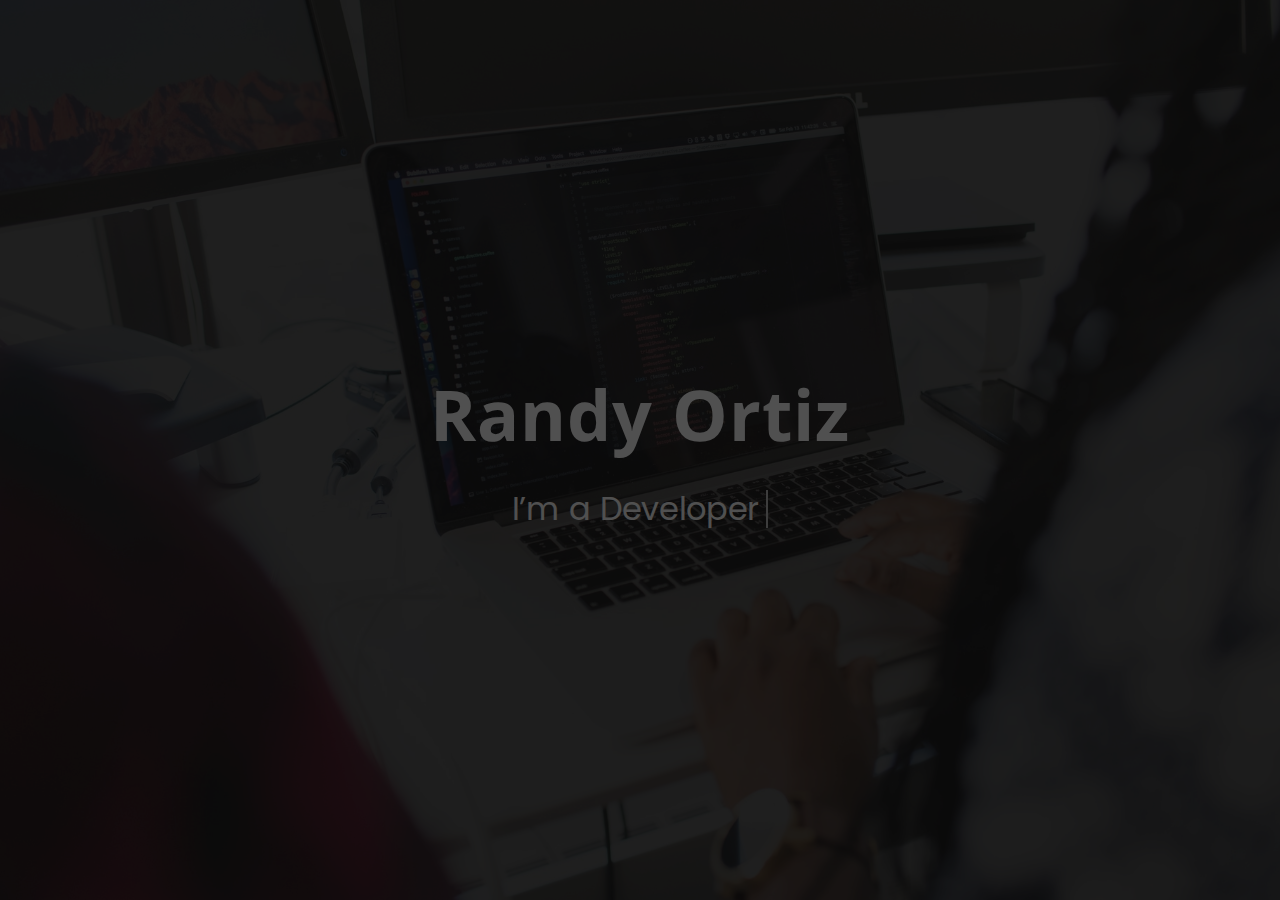
==== commit 47465ce5: "Changed barbershop url" ====
--- a/index.html
+++ b/index.html
@@ -453,7 +453,7 @@
                <div class="single-item col-6 col-lg-4 website">
                    <div class="portfolio-wrapper"><img class="img-fluid" alt="Item" src="img/Xander's Barber.png">
                      <div class="item-content">
-                       <h6 class="content-title">Xanders Barbershop</h6> <a href="https://xandersbarber.shop/"><span class="content-more">View Website Here</span> </a>
+                       <h6 class="content-title">Xanders Barbershop</h6> <a href="https://xandersbarbershop.netlify.app/"><span class="content-more">View Website Here</span> </a>
                        <p class="content-p">Created using Html, Css, Js, Gsap</p>
                      </div>
                    </div>
